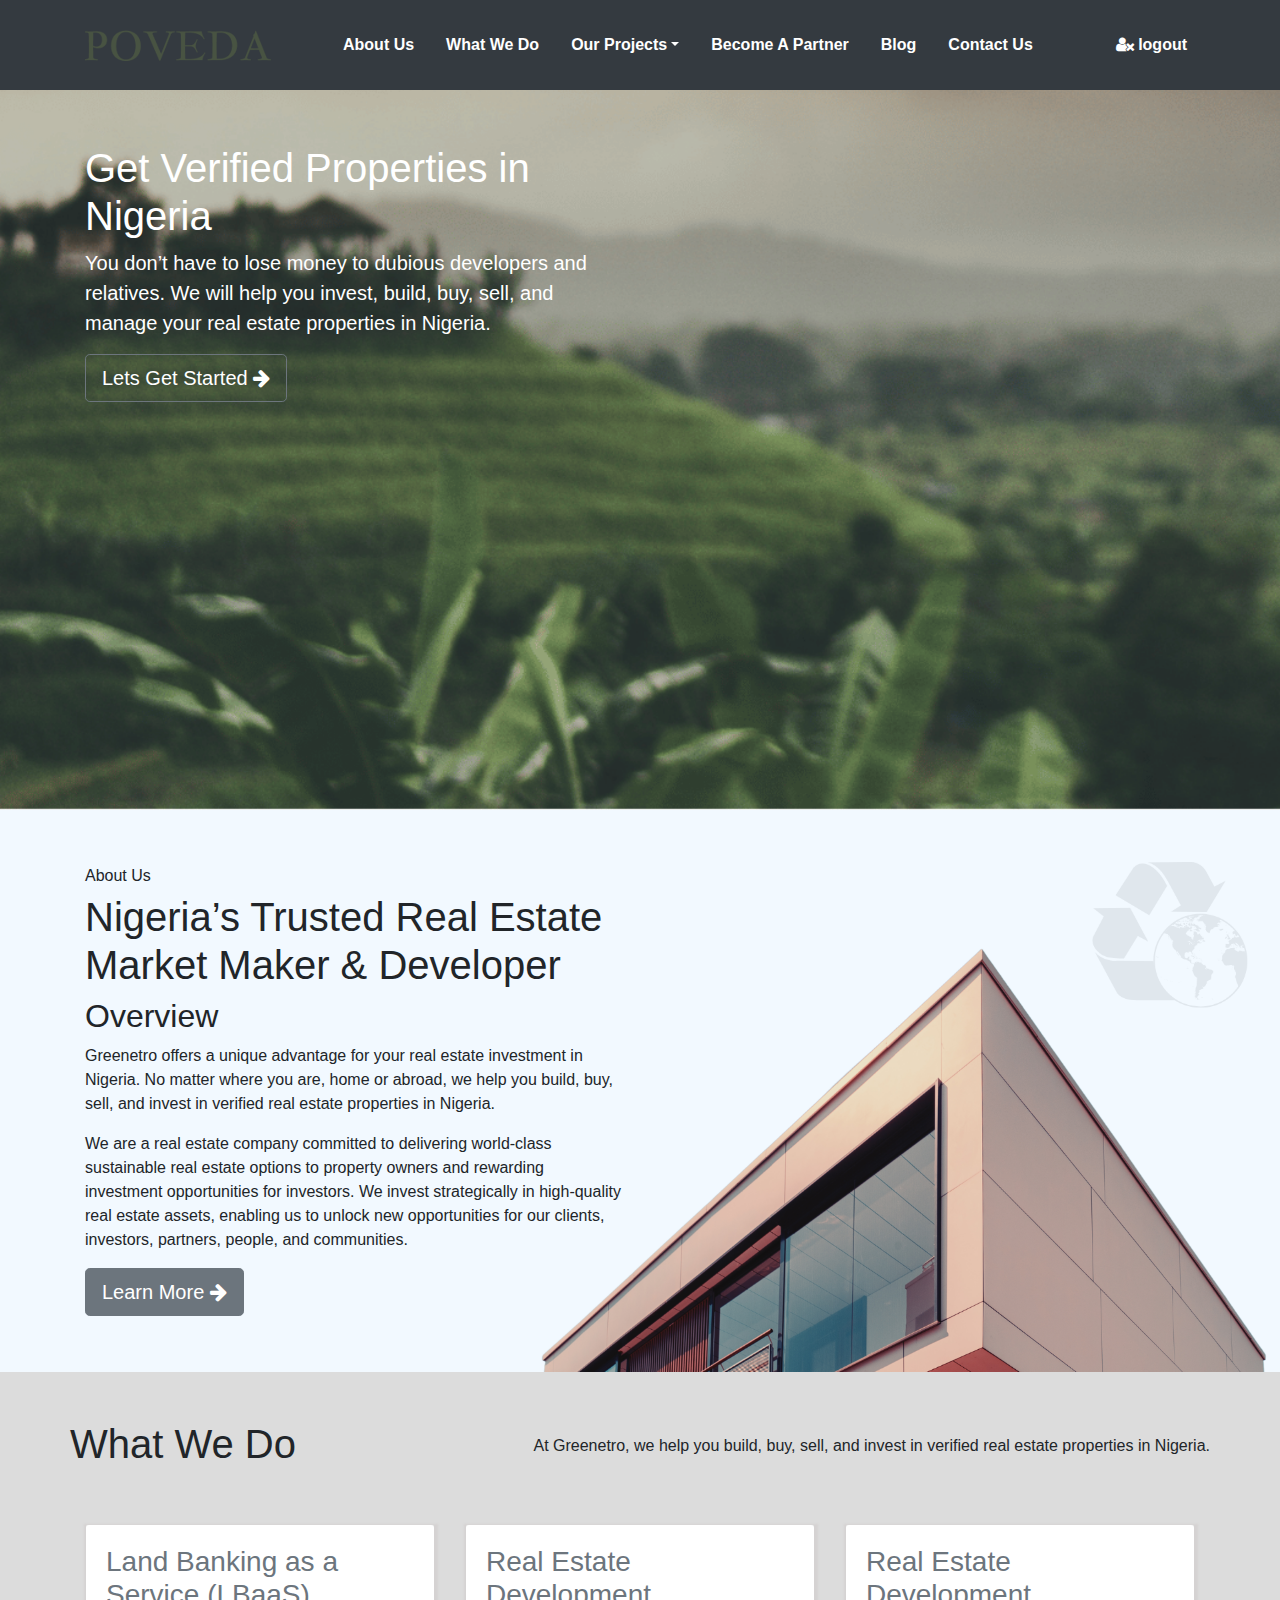
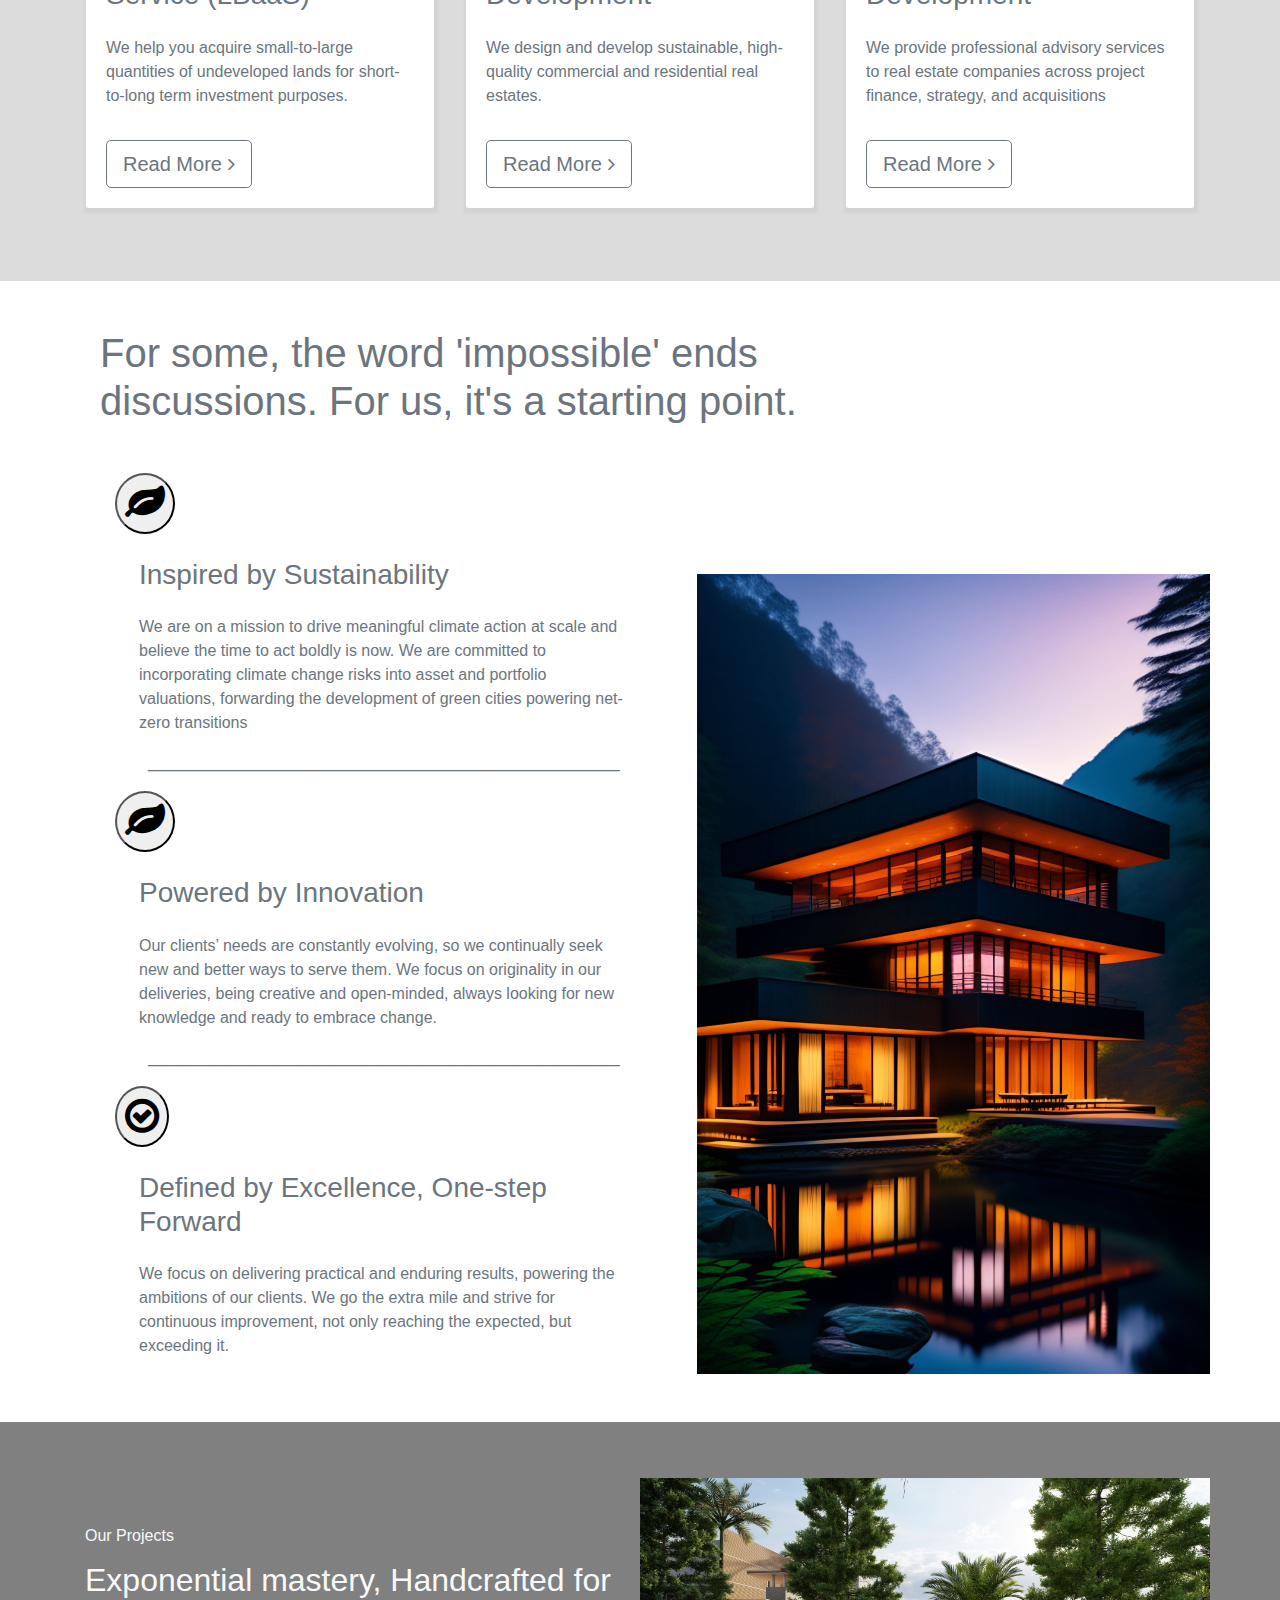
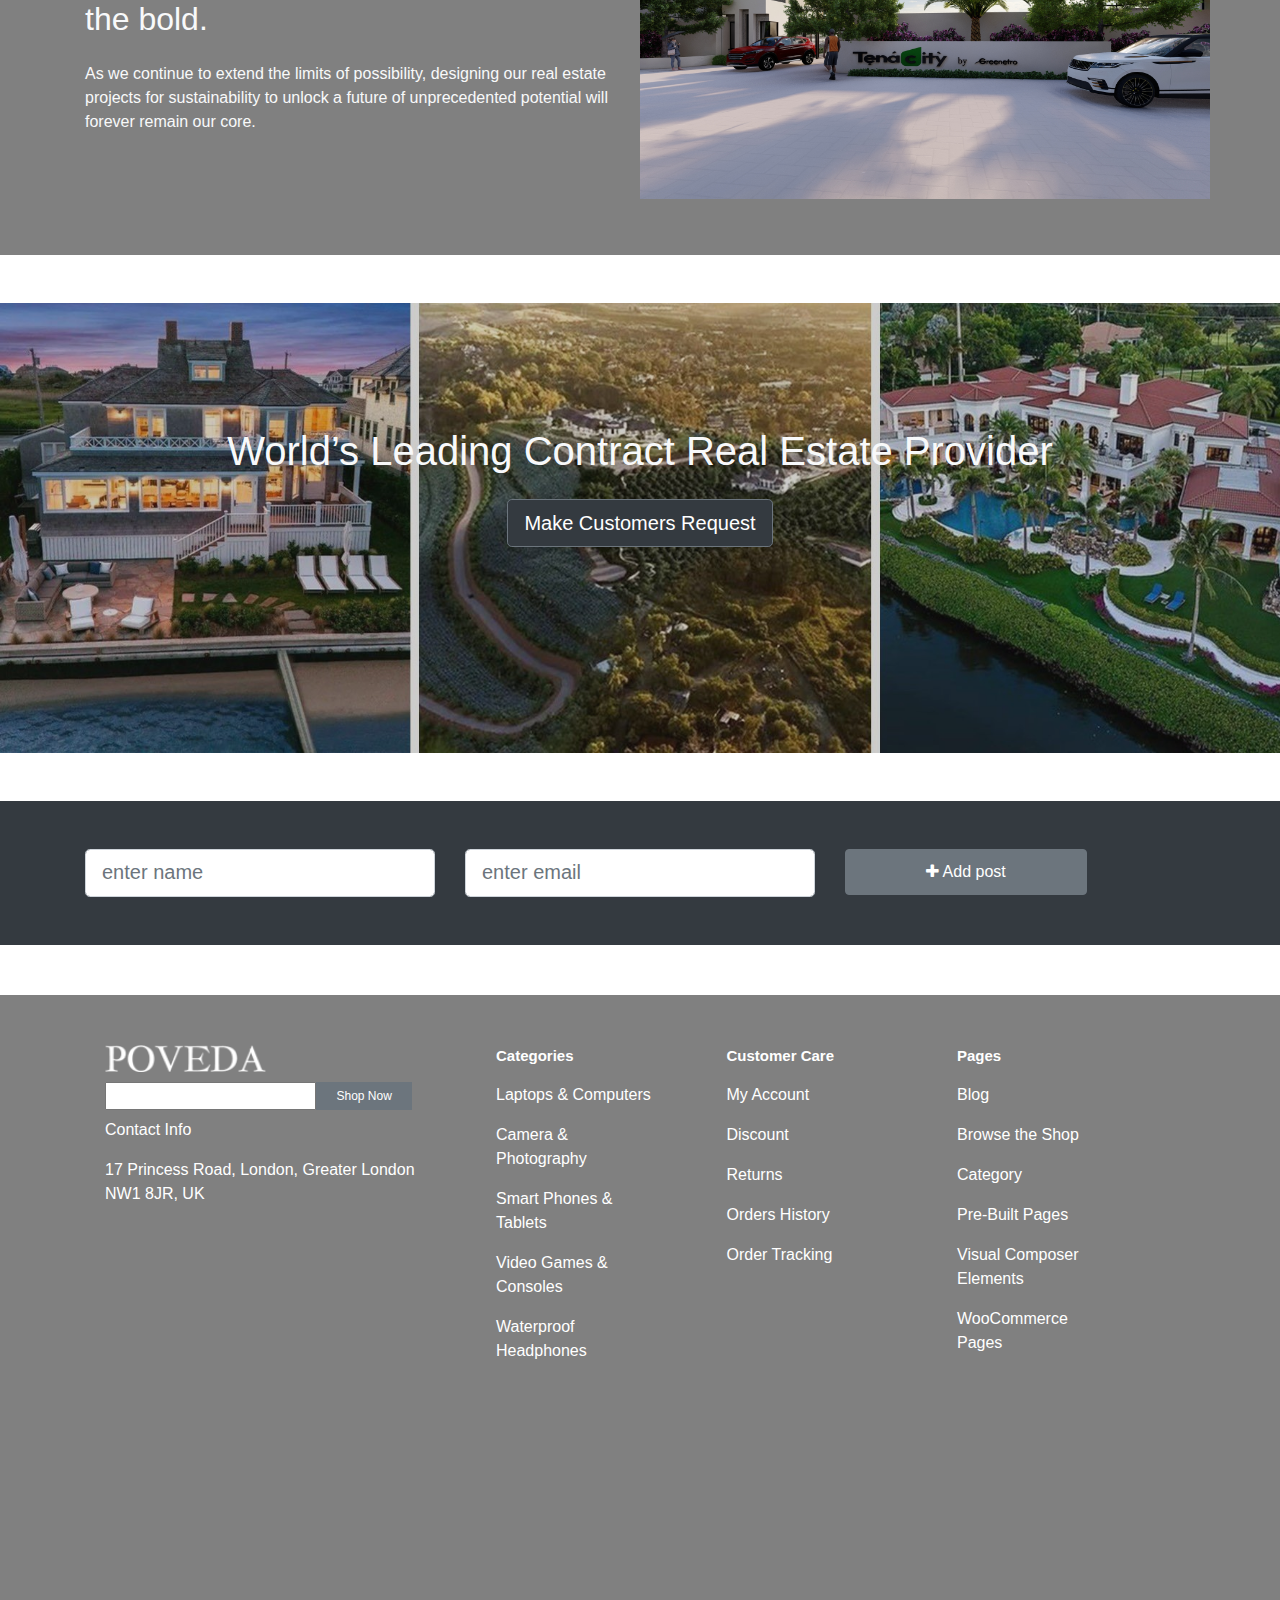
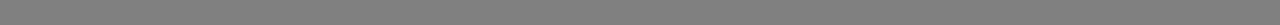
==== index.html @ cc205b82 "Poveda-Rep" ====
<!DOCTYPE html>
<html lang="en">

<head>
    <meta charset="UTF-8">
    <meta name="viewport" content="width=device-width, initial-scale=1.0">
    <link rel="stylesheet" href="./plugins/fontawesome/css/font-awesome.min.css">
    <link rel="stylesheet" href="./plugins/bootstrap/css/bootstrap.css">
    <link rel="stylesheet" href="./style.css">
    <title>#Joint-Project</title>
</head>

<body>
    <section id="home">
        <div class="primary-overlay">
            <nav class="navbar navbar-expand-md navbar-light bg-dark fixed-top  py-4">
                <div class="container">
                    <a href="index.html" class="navbar-brand">
                        <img src="./img/poveda prizing2.png" width="100%" alt="">

                    </a>
                    <button class="navbar-toggler" data-toggle="collapse" data-target="#navbarNav">
                 <span class="navbar-toggler-icon"></span>
                </button>
                    <div class="collapse navbar-collapse text-white" id="navbarNav">
                        <ul class="navbar-nav ml-5">
                            <li class="nav-item mr-3 text-white">
                                <a class="nav-link" href="./realestate/index.html">About Us <span class="sr-only">(current)</span></a>
                            </li>
                            <li class="nav-item mr-3">
                                <a href="#" class="nav-link">What We Do</a>
                            </li>
                            <li class="nav-item mr-3 dropdown">
                                <a class="nav-link dropdown-toggle" href="#" id="dropdownId" data-toggle="dropdown" aria-haspopup="true" aria-expanded="false">Our Projects</a>
                                <div class="dropdown-menu" aria-labelledby="dropdownId">
                                    <a class="dropdown-item bg-secondary" href="./index1.html">Tenacity</a>
                                </div>
                            </li>
                            <li class="nav-item mr-3">
                                <a href="#" class="nav-link">Become A Partner</a>
                            </li>
                            <li class="nav-item mr-3">
                                <a href="./posts.html" class="nav-link">Blog</a>
                            </li>
                            <li class="nav-item mr-3">
                                <a href="#" class="nav-link">Contact Us</a>
                            </li>
                        </ul>
                        <ul class="navbar-nav ml-auto">

                            <li class="nav-item">
                                <a href="login.html" class="nav-link">
                                    <i class="fa fa-user-times"></i> logout</a>
                            </li>
                        </ul>
                    </div>
                </div>
            </nav>
        </div>
        <section id="showcase" class="py-5">
            <div class="primary-overlay text-white">
                <div class="container">
                    <div class="row">
                        <div class="col-lg-6 ">
                            <h1 class="display-5 mt-5 pt-5">
                                Get Verified Properties in Nigeria
                            </h1>
                            <p class="lead">You don’t have to lose money to dubious developers and relatives. We will help you invest, build, buy, sell, and manage your real estate properties in Nigeria.</p>
                            <a href="#" class="btn btn-outline-secondary btn-lg text-white">  Lets Get Started <i class="fa fa-arrow-right"></i></a>
                        </div>
                        <div class="col-lg-6">
                            <img src="./image/book.png" alt="" class="img-fluid d-none d-lg-block">

                        </div>
                    </div>
                </div>
            </div>
        </section>
    </section>

    <header id="main-header" class="py-2">
        <div class="container">
            <div class="row">
                <div class="col-md-6 mt-5">
                    <h6>About Us </h6>
                    <h1>Nigeria’s Trusted Real Estate Market Maker & Developer</h1>
                    <h2>Overview</h2>
                    <div class="text">
                        <p>Greenetro offers a unique advantage for your real estate investment in Nigeria. No matter where you are, home or abroad, we help you build, buy, sell, and invest in verified real estate properties in Nigeria.</p>
                        <p>We are a real estate company committed to delivering world-class sustainable real estate options to property owners and rewarding investment opportunities for investors. We invest strategically in high-quality real estate assets,
                            enabling us to unlock new opportunities for our clients, investors, partners, people, and communities.</p>
                        <a href="#" class="btn btn-outline-secondary btn-lg text-white bg-secondary mb-5">  Learn More <i class="fa fa-arrow-right"></i></a>
                    </div>
                </div>
            </div>
        </div>
    </header>

    <section id="icon-boxes" class="p-5 ">
        <div class="container">
            <div class="row mb-4">
                <h1>What We Do</h1>
                <h6 class="ml-auto mt-3">At Greenetro, we help you build, buy, sell, and invest in verified real estate properties in Nigeria.</h6>
                <div class="col-md-4 mt-5">
                    <div class="card  text-secondary">
                        <div class="card-body">
                            <h3>Land Banking as a Service (LBaaS)</h3>
                            <p class="mt-4">We help you acquire small-to-large quantities of undeveloped lands for short-to-long term investment purposes.</p>
                            <a href="#" class="btn btn-outline-secondary btn-lg text-secondary mt-3">Read More <i class="fa fa-angle-right"></i></a>
                        </div>
                    </div>
                </div>
                <div class="col-md-4 mt-5">
                    <div class="card  text-secondary">
                        <div class="card-body">
                            <h3>Real Estate Development</h3>
                            <p class="mt-4">We design and develop sustainable, high-quality commercial and residential real estates.</p>
                            <a href="#" class="btn btn-outline-secondary btn-lg text-secondary mt-3">Read More <i class="fa fa-angle-right"></i></a>
                        </div>
                    </div>
                </div>
                <div class="col-md-4 mt-5">
                    <div class="card  text-secondary">
                        <div class="card-body">

                            <h3 class="">Real Estate Development</h3>
                            <p class="mt-4">We provide professional advisory services to real estate companies across project finance, strategy, and acquisitions
                            </p>
                            <a href="#" class="btn btn-outline-secondary btn-lg text-secondary mt-3">Read More <i class="fa fa-angle-right"></i></a>
                        </div>
                    </div>
                </div>
            </div>
        </div>
    </section>

    <section id="textmontal-section">
        <div class="container">
            <div class="">
                <div class="col-md-8 mt-5 mb-5">
                    <h1 class="text-secondary">For some, the word 'impossible' ends discussions. For us, it's a starting point.</h1>
                </div>
                <div class="col">
                    <div class="col-md-6 text-secondary">
                        <button class="rounded-circle p-2"><i class="fa fa-leaf"></i></button>
                        <h3 class="mt-4 ml-4">Inspired by Sustainability</h3>
                        <p class="mt-4 ml-4">We are on a mission to drive meaningful climate action at scale and believe the time to act boldly is now. We are committed to incorporating climate change risks into asset and portfolio valuations, forwarding the development of
                            green cities powering net-zero transitions</p>
                    </div>
                    <p class="ml-5 text-secondary">_____________________________________________________</p>
                    <div class="col-md-6 text-secondary">
                        <button class="rounded-circle p-2"><i class="fa fa-leaf"></i></button>
                        <h3 class="mt-4 ml-4">Powered by Innovation</h3>
                        <p class="mt-4 ml-4">Our clients’ needs are constantly evolving, so we continually seek new and better ways to serve them. We focus on originality in our deliveries, being creative and open-minded, always looking for new knowledge and ready to embrace
                            change.
                        </p>
                    </div>
                    <p class="ml-5 text-secondary">_____________________________________________________</p>
                    <div class="col-md-6 text-secondary">
                        <button class="rounded-circle p-2"><i class="fa fa-check-circle-o"></i></button>
                        <h3 class="mt-4 ml-4">Defined by Excellence, One-step Forward</h3>
                        <p class="mt-4 ml-4">We focus on delivering practical and enduring results, powering the ambitions of our clients. We go the extra mile and strive for continuous improvement, not only reaching the expected, but exceeding it.</p>
                    </div>
                </div>
                <div class="row ">
                    <img class="ml-auto img-fluid" src="./img/ver2.jpg" width="45%" alt="">
                </div>
            </div>
        </div>
    </section>


    <header id="main-header1" class="py-2 mt-5">
        <div class="container">
            <div class="row">
                <div class="col-md-6 mt-5 text-light">
                    <h6 class="mt-5">Our Projects</h6>
                    <h2 class="mt-3">Exponential mastery, Handcrafted for the bold.</h2>
                    <div class="text mt-4">
                        <p>As we continue to extend the limits of possibility, designing our real estate projects for sustainability to unlock a future of unprecedented potential will forever remain our core.</p>

                    </div>
                </div>

                <img class=" mt-5 mb-5" src="./img/Gatehouse-4.jpg" width="50%" alt="">

            </div>
        </div>
    </header>



    <section id="" class="logo-text mt-5">
        <div class=" primary-overlay back-bg">
            <div class="container">
                <div class="row">
                    <div class="col-lg-12 text-light text-center logo-intext">
                        <img src="./img/trans37.png" alt="">
                        <h1>World’s Leading Contract Real Estate Provider</h1>
                        <button class="btn btn-outline-secondary btn-lg text-white mt-3 bg-dark">Make Customers Request</button>
                    </div>

                </div>
            </div>
        </div>
    </section>



    <section id="action" class="bg-dark text-white py-5 mt-5">
        <div class="container">
            <div class="row">
                <div class="col-md-4">
                    <input type="text" class="form-control form-control-lg" placeholder="enter name">
                </div>
                <div class="col-md-4">
                    <input type="text" class="form-control form-control-lg" placeholder="enter email">
                </div>
                <div class="col-md-3">
                    <a href="#" class="btn btn-secondary anchor" data-toggle="modal" data-target="#addpostmodal">
                        <i class="fa fa-plus"></i> Add post </a>
                </div>
            </div>
        </div>
    </section>


    <!-- POST -->
    <div class="modal fade" id="addpostmodal">
        <div class="modal-dialog modal-lg ">
            <div class="modal-content">
                <div class="modal-header bg-secondary text-white">
                    <h5 class="modal-title ">Add post</h5>
                    <button class="close" data-dismiss="modal">
                    <span>&times;</span>
                </button>
                </div>
                <div class="modal-body">
                    <form>
                        <div class="form-group">
                            <label for="Title">Title</label>
                            <input type="text" class="form-control">
                        </div>
                        <div class="form-group">
                            <label for="Category">Category</label>
                            <select class="form-control">
                            <option value=" ">Web Development</option>
                            <option value=" ">Tech Gadgets</option>
                            <option value=" ">Business</option>
                            <option value=" ">Health & wellness</option>
                        </select>
                        </div>
                        <div class="form-group">
                            <label for="file">Image Upload</label>
                            <input type="file" class="form-control-file">
                            <small class="form-text text-muted">max size 3mb</small>
                        </div>
                        <div class="form-group">
                            <label for="Body">Body</label>
                            <textarea name="editor1" class="form-control"></textarea>
                        </div>
                    </form>
                </div>
                <div class="modal-footer">
                    <button class="btn btn-secondary" data-dismiss="modal">Close</button>
                    <a href="./posts.html"> <button class="btn btn-secondary" data-dismiss="modal">submit</button></a>
                </div>
            </div>
        </div>
    </div>



    <!-- <section id=" " class="workers ">
        <div class=" primary-overlay ">
            <div class="container ">
                <div class="row ">
                    <div class="col-lg-12 mt-5 ">
                        <h6>________Our Team</h6>
                        <h1>Meet Our<span> Amazing Team</span></h1>
                    </div>

                    <img src="./img/trans18.jpg " width="100% " alt=" ">

                    <img src="./img/trans19.jpg " width="100% " alt=" ">



                    <img src="./img/trans20.jpg " width="100% " alt=" ">



                    <img src="./img/trans21.jpg " width="100% " alt=" ">

                </div>
            </div>
        </div>
    </section> -->

    <footer>
        <div class="container">
            <div class="footer">
                <div class="footer1">
                    <img src="./img/poveda01.png" width="50%" alt="">
                    <div class="search1">
                        <input class="input" type="text" name="" id="">
                        <button type="button" class=" btn1c bg-secondary">Shop Now</button>
                    </div>
                    <p class="bigfoot pt-2">Contact Info</p>
                    <p class="bigfoot">17 Princess Road, London, Greater London NW1 8JR, UK</p>
                </div>
                <div class="footer2">
                    <p class="cat">Categories</p>
                    <p class="bigfoot">Laptops & Computers</p>
                    <p class="bigfoot">Camera & Photography</p>
                    <p class="bigfoot">Smart Phones & Tablets</p>
                    <p class="bigfoot">Video Games & Consoles </p>
                    <p class="bigfoot">Waterproof Headphones</p>
                </div>
                <div class="footer2">
                    <p class="cat">Customer Care</p>
                    <p class="bigfoot">My Account</p>
                    <p class="bigfoot">Discount</p>
                    <p class="bigfoot">Returns</p>
                    <p class="bigfoot">Orders History </p>
                    <p class="bigfoot">Order Tracking</p>
                </div>

                <div class="footer2">
                    <p class="cat">Pages</p>
                    <p class="bigfoot">Blog</p>
                    <p class="bigfoot">Browse the Shop</p>
                    <p class="bigfoot">Category</p>
                    <p class="bigfoot">Pre-Built Pages </p>
                    <p class="bigfoot">Visual Composer Elements</p>
                    <p class="bigfoot">WooCommerce Pages</p>
                </div>
            </div>
        </div>
    </footer>


    <script src="./plugins/bootstrap/js/jquery.min.js "></script>
    <script src="./plugins/bootstrap/js/bootstrap.min.js "></script>
    <script src="js/popper.min.js "></script>
    <script src="./main.js "></script>
    <script src="https://cdn.ckeditor.com/4.7.1/standard/ckeditor.js "></script>
    <script>
        CKEDITOR.replace('editor1')
    </script>
</body>

</html>
---- style.css ----
* {
            margin: 0;
            padding: 0;
            /* box-sizing: border-box;
        font-family: sans-serif; */
        }
        
        #navbarNav ul li a {
            color: white;
        }
        
        #home {
            background-image: url(./img/poveda\ action1\ \(1\).png);
            background-repeat: no-repeat;
            background-size: cover;
            width: 100%;
            height: 90vh;
        }
        
        .nav-item {
            /* font-size: 17px !important; */
            font-weight: 700;
            color: rgb(17, 209, 235);
        }
        
        .nav-link {
            text-decoration: none !important;
        }
        /* .nav-link:hover {
        border-bottom: 4px solid gainsboro;
        color: rgb(17, 209, 235);
    } */
        
        #main-header {
            background-image: url(./img/Untitled-design-2.png);
            background-size: cover;
        }
        
        #icon-boxes {
            background: gainsboro;
        }
        
        .card-body {
            /* background-image: url(./img/1.png); */
            box-shadow: 0.5px 2px 2px 3px rgb(213, 210, 210);
            border: 1px soild #aaa;
        }
        
        .fa-leaf {
            font-size: 40px;
            text-decoration: none;
            border: none;
        }
        
        .fa-check-circle-o {
            font-size: 40px;
        }
        
        .img-fluid {
            margin-top: -800px;
        }
        
        #main-header1 {
            background-color: gray;
        }
        
        .workers img {
            width: 24%;
            margin-left: 10px;
        }
        
        .logo-text {
            background-image: url(./img/6bd1117c0fcf641d60e33e38237544b8w-c3995130791srd_q80.jpg);
            width: 100%;
            height: 50vh;
            background-size: cover;
            background-repeat: no-repeat;
        }
        
        .logo-intext {
            margin-top: 100px;
        }
        
        .back-bg {
            background-color: rgba(44, 38, 38, 0.233);
            height: 50vh;
        }
        
        .anchor {
            padding-left: 80px;
            padding-right: 80px;
            padding-top: 10px;
            padding-bottom: 10px;
        }
        /*  */
        
        .img-cont {
            width: 384px;
            height: 230px;
            background-size: cover;
            background-repeat: no-repeat;
            border-bottom-right-radius: 30px;
            border-top-left-radius: 20px;
            border-top-right-radius: 20px;
        }
        
        .top-backg {
            width: 100%;
            height: 500px;
            background-image: url(images/WhatsApp\ Image\ 2024-07-09\ at\ 1.44.03\ PM.jpeg);
            background-repeat: no-repeat;
            background-size: cover;
        }
        
        #list-back {
            background-color: rgba(93, 136, 93, 0);
        }
        
        #project-text1 {
            padding-top: 100px;
        }
        
        #img1 {
            background-image: url(images/2.jpg);
        }
        
        #img2 {
            background-image: url(images/3.jpg);
        }
        
        #img3 {
            background-image: url(images/4.jpg);
        }
        
        #realtor-button a:hover {
            color: goldenrod;
        }
        
        #container-list {
            border-top-left-radius: 30px;
            border-bottom-right-radius: 20px;
            border-top-right-radius: 25px;
        }
        
        footer {
            background-color: gray;
            height: 70vh;
            margin-top: 50px;
            color: white;
        }
        
        .footer {
            display: flex;
            flex-direction: row;
            flex-wrap: wrap;
            width: 100%;
            padding: 20px;
            padding-top: 50px;
        }
        
        .footer1 {
            display: flex;
            flex-direction: column;
            flex-wrap: wrap;
            width: 30%;
        }
        
        .search1 {
            width: 100%;
            padding-top: 10px;
            display: flex;
            flex-direction: row;
            outline: none;
        }
        
        .search1 .btn1c {
            background-color: #FB2E86;
            color: white;
            width: 30%;
            font-size: 12px;
            border: none;
        }
        
        .footer2 {
            display: flex;
            flex-direction: column;
            flex-wrap: wrap;
            width: 15%;
            margin-left: 70px;
        }
        
        .cat {
            font-size: 15px;
            font-weight: 700;
        }
        
        @media(max-width:576px) {
            * {
                padding: 0;
                margin: 0;
                font-family: sans-serif;
                overflow-x: hidden;
            }
            .img-fluid {
                margin-top: 0px;
                margin-right: auto;
            }
            .footer2 {
                display: flex;
                flex-direction: row;
                flex-wrap: wrap;
                /* width: 15%; */
                margin-left: 25px;
            }
        }
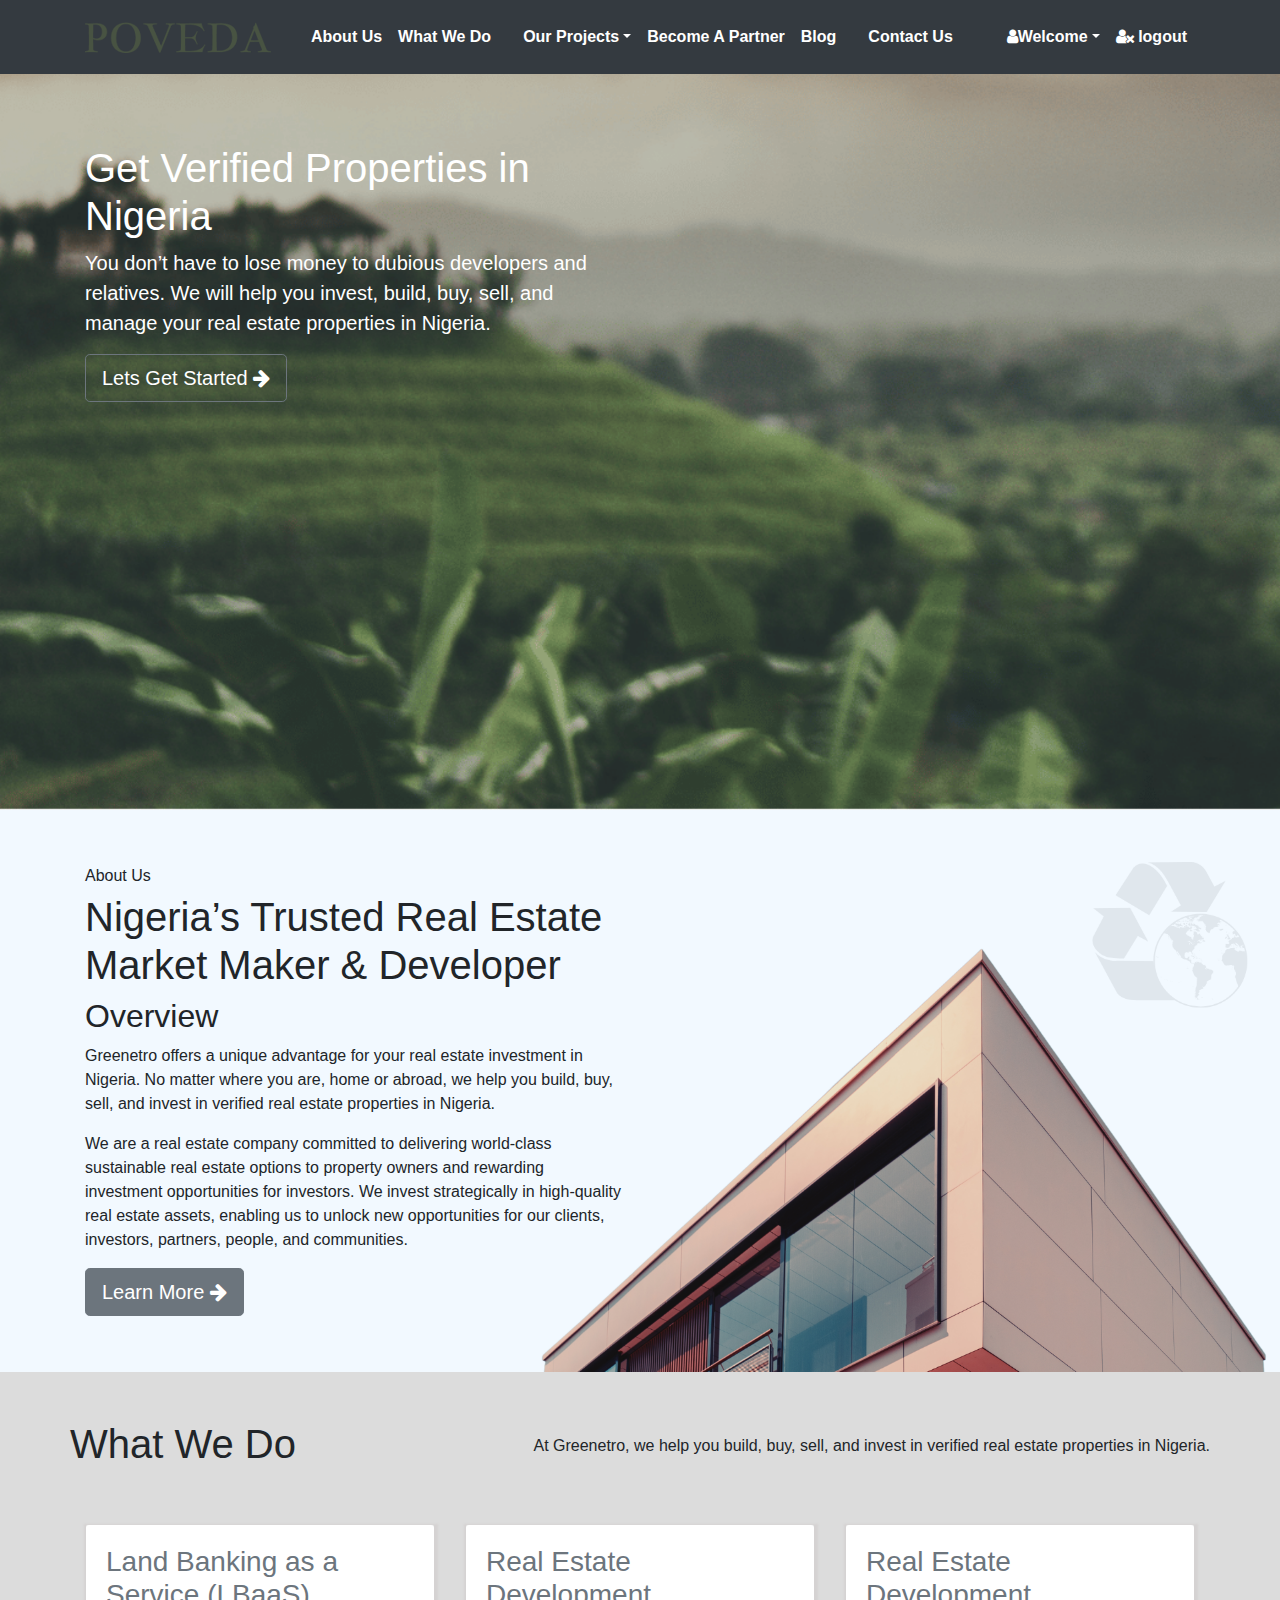
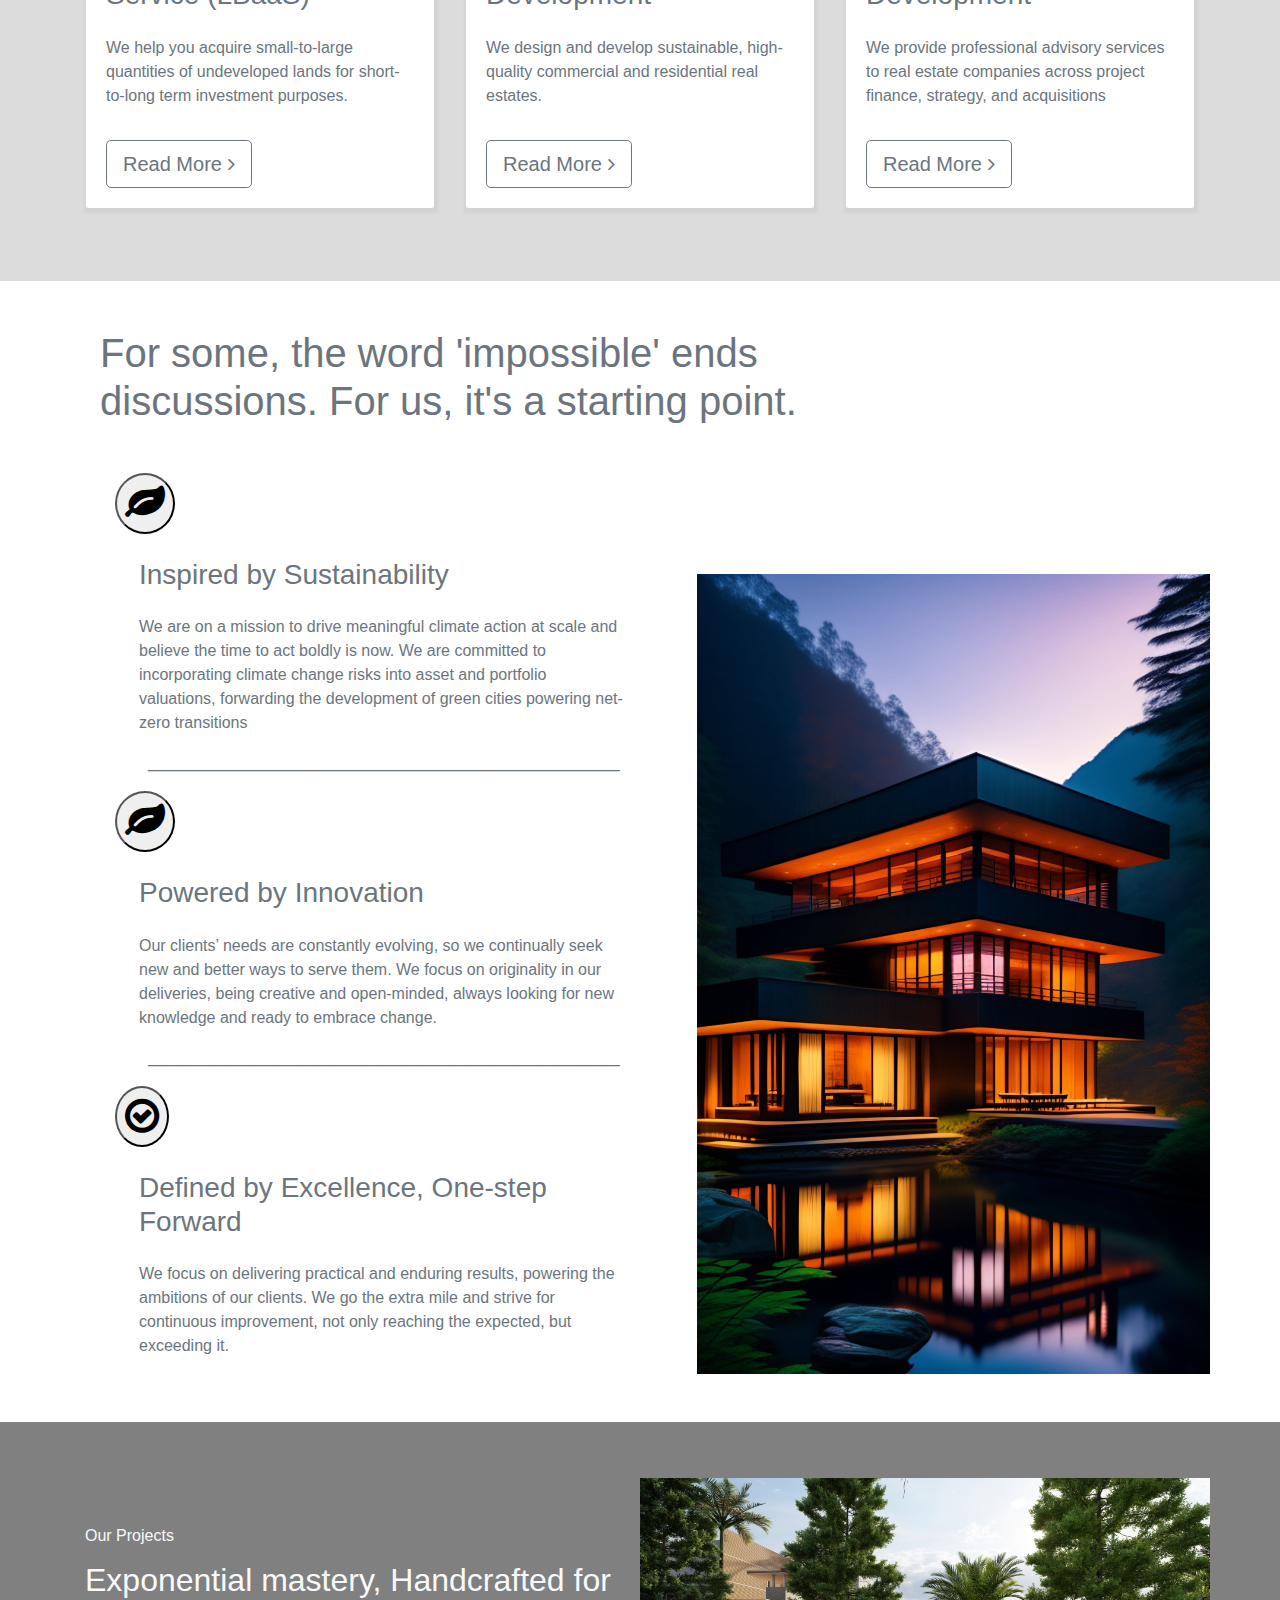
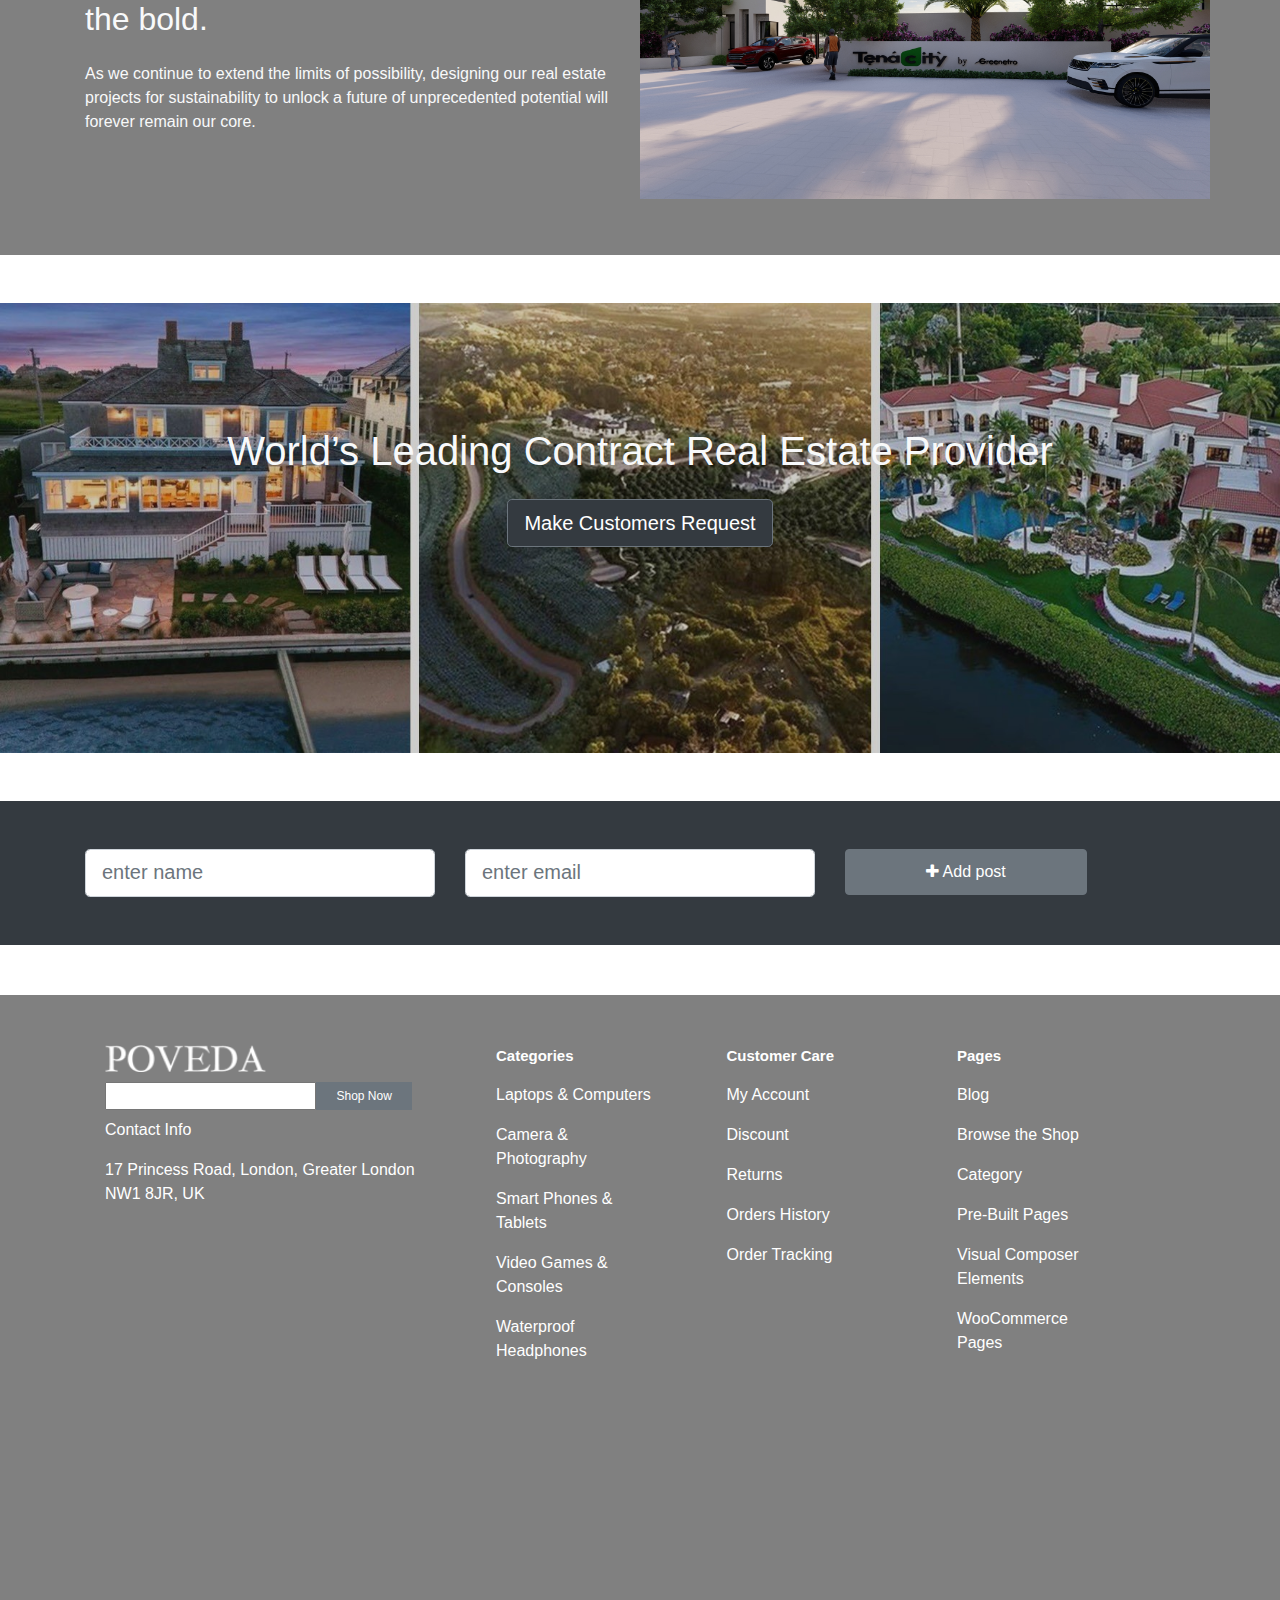
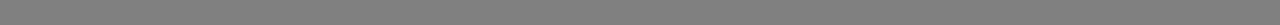
==== commit a6012fce: "settings" ====
--- a/index.html
+++ b/index.html
@@ -13,30 +13,29 @@
 <body>
     <section id="home">
         <div class="primary-overlay">
-            <nav class="navbar navbar-expand-md navbar-light bg-dark fixed-top  py-4">
+            <nav class="navbar navbar-expand-md navbar-light bg-dark fixed-top  py-3">
                 <div class="container">
                     <a href="index.html" class="navbar-brand">
                         <img src="./img/poveda prizing2.png" width="100%" alt="">
-
                     </a>
                     <button class="navbar-toggler" data-toggle="collapse" data-target="#navbarNav">
                  <span class="navbar-toggler-icon"></span>
                 </button>
                     <div class="collapse navbar-collapse text-white" id="navbarNav">
-                        <ul class="navbar-nav ml-5">
-                            <li class="nav-item mr-3 text-white">
+                        <ul class="navbar-nav ml-3">
+                            <li class="nav-item  text-white">
                                 <a class="nav-link" href="./realestate/index.html">About Us <span class="sr-only">(current)</span></a>
                             </li>
                             <li class="nav-item mr-3">
                                 <a href="#" class="nav-link">What We Do</a>
                             </li>
-                            <li class="nav-item mr-3 dropdown">
+                            <li class="nav-item  dropdown">
                                 <a class="nav-link dropdown-toggle" href="#" id="dropdownId" data-toggle="dropdown" aria-haspopup="true" aria-expanded="false">Our Projects</a>
                                 <div class="dropdown-menu" aria-labelledby="dropdownId">
-                                    <a class="dropdown-item bg-secondary" href="./index1.html">Tenacity</a>
+                                    <a class="dropdown-item bg-secondary" href="./Users.html">Tenacity</a>
                                 </div>
                             </li>
-                            <li class="nav-item mr-3">
+                            <li class="nav-item ">
                                 <a href="#" class="nav-link">Become A Partner</a>
                             </li>
                             <li class="nav-item mr-3">
@@ -47,7 +46,15 @@
                             </li>
                         </ul>
                         <ul class="navbar-nav ml-auto">
-
+                            <li class="nav-item dropdown">
+                                <a class="nav-link dropdown-toggle" href="#" id="dropdownId" data-toggle="dropdown" aria-haspopup="true" aria-expanded="false"> <i class="fa fa-user"></i>Welcome</a>
+                                <div class="dropdown-menu" aria-labelledby="dropdownId">
+                                    <a class="dropdown-item text-dark" href="./index1.html">Setting</a>
+                                </div>
+                                <div class="dropdown-menu" aria-labelledby="dropdownId">
+                                    <a class="dropdown-item" href="">Profile</a>
+                                </div>
+                            </li>
                             <li class="nav-item">
                                 <a href="login.html" class="nav-link">
                                     <i class="fa fa-user-times"></i> logout</a>
@@ -344,10 +351,10 @@
     <script src="./plugins/bootstrap/js/bootstrap.min.js "></script>
     <script src="js/popper.min.js "></script>
     <script src="./main.js "></script>
-    <script src="https://cdn.ckeditor.com/4.7.1/standard/ckeditor.js "></script>
+    <!-- <script src="https://cdn.ckeditor.com/4.7.1/standard/ckeditor.js "></script>
     <script>
         CKEDITOR.replace('editor1')
-    </script>
+    </script> -->
 </body>
 
 </html>--- a/style.css
+++ b/style.css
@@ -1,215 +1,291 @@
-        * {
-            margin: 0;
-            padding: 0;
-            /* box-sizing: border-box;
-        font-family: sans-serif; */
-        }
-        
-        #navbarNav ul li a {
-            color: white;
-        }
-        
-        #home {
-            background-image: url(./img/poveda\ action1\ \(1\).png);
-            background-repeat: no-repeat;
-            background-size: cover;
-            width: 100%;
-            height: 90vh;
-        }
-        
-        .nav-item {
-            /* font-size: 17px !important; */
-            font-weight: 700;
-            color: rgb(17, 209, 235);
-        }
-        
-        .nav-link {
-            text-decoration: none !important;
-        }
-        /* .nav-link:hover {
+* {
+  margin: 0;
+  padding: 0;
+  box-sizing: border-box;
+  /* font-family: sans-serif; */
+}
+
+#navbarNav ul li a {
+  color: white;
+}
+
+#home {
+  background-image: url(./img/poveda\ action1.png);
+  background-repeat: no-repeat;
+  background-size: cover;
+  width: 100%;
+  height: 90vh;
+}
+
+.nav-item {
+  /* font-size: 17px !important; */
+  font-weight: 700;
+  color: rgb(17, 209, 235);
+}
+
+.nav-link {
+  text-decoration: none !important;
+}
+/* .nav-link:hover {
         border-bottom: 4px solid gainsboro;
         color: rgb(17, 209, 235);
     } */
-        
-        #main-header {
-            background-image: url(./img/Untitled-design-2.png);
-            background-size: cover;
-        }
-        
-        #icon-boxes {
-            background: gainsboro;
-        }
-        
-        .card-body {
-            /* background-image: url(./img/1.png); */
-            box-shadow: 0.5px 2px 2px 3px rgb(213, 210, 210);
-            border: 1px soild #aaa;
-        }
-        
-        .fa-leaf {
-            font-size: 40px;
-            text-decoration: none;
-            border: none;
-        }
-        
-        .fa-check-circle-o {
-            font-size: 40px;
-        }
-        
-        .img-fluid {
-            margin-top: -800px;
-        }
-        
-        #main-header1 {
-            background-color: gray;
-        }
-        
-        .workers img {
-            width: 24%;
-            margin-left: 10px;
-        }
-        
-        .logo-text {
-            background-image: url(./img/6bd1117c0fcf641d60e33e38237544b8w-c3995130791srd_q80.jpg);
-            width: 100%;
-            height: 50vh;
-            background-size: cover;
-            background-repeat: no-repeat;
-        }
-        
-        .logo-intext {
-            margin-top: 100px;
-        }
-        
-        .back-bg {
-            background-color: rgba(44, 38, 38, 0.233);
-            height: 50vh;
-        }
-        
-        .anchor {
-            padding-left: 80px;
-            padding-right: 80px;
-            padding-top: 10px;
-            padding-bottom: 10px;
-        }
-        /*  */
-        
-        .img-cont {
-            width: 384px;
-            height: 230px;
-            background-size: cover;
-            background-repeat: no-repeat;
-            border-bottom-right-radius: 30px;
-            border-top-left-radius: 20px;
-            border-top-right-radius: 20px;
-        }
-        
-        .top-backg {
-            width: 100%;
-            height: 500px;
-            background-image: url(images/WhatsApp\ Image\ 2024-07-09\ at\ 1.44.03\ PM.jpeg);
-            background-repeat: no-repeat;
-            background-size: cover;
-        }
-        
-        #list-back {
-            background-color: rgba(93, 136, 93, 0);
-        }
-        
-        #project-text1 {
-            padding-top: 100px;
-        }
-        
-        #img1 {
-            background-image: url(images/2.jpg);
-        }
-        
-        #img2 {
-            background-image: url(images/3.jpg);
-        }
-        
-        #img3 {
-            background-image: url(images/4.jpg);
-        }
-        
-        #realtor-button a:hover {
-            color: goldenrod;
-        }
-        
-        #container-list {
-            border-top-left-radius: 30px;
-            border-bottom-right-radius: 20px;
-            border-top-right-radius: 25px;
-        }
-        
-        footer {
-            background-color: gray;
-            height: 70vh;
-            margin-top: 50px;
-            color: white;
-        }
-        
-        .footer {
-            display: flex;
-            flex-direction: row;
-            flex-wrap: wrap;
-            width: 100%;
-            padding: 20px;
-            padding-top: 50px;
-        }
-        
-        .footer1 {
-            display: flex;
-            flex-direction: column;
-            flex-wrap: wrap;
-            width: 30%;
-        }
-        
-        .search1 {
-            width: 100%;
-            padding-top: 10px;
-            display: flex;
-            flex-direction: row;
-            outline: none;
-        }
-        
-        .search1 .btn1c {
-            background-color: #FB2E86;
-            color: white;
-            width: 30%;
-            font-size: 12px;
-            border: none;
-        }
-        
-        .footer2 {
-            display: flex;
-            flex-direction: column;
-            flex-wrap: wrap;
-            width: 15%;
-            margin-left: 70px;
-        }
-        
-        .cat {
-            font-size: 15px;
-            font-weight: 700;
-        }
-        
-        @media(max-width:576px) {
-            * {
-                padding: 0;
-                margin: 0;
-                font-family: sans-serif;
-                overflow-x: hidden;
-            }
-            .img-fluid {
-                margin-top: 0px;
-                margin-right: auto;
-            }
-            .footer2 {
-                display: flex;
-                flex-direction: row;
-                flex-wrap: wrap;
-                /* width: 15%; */
-                margin-left: 25px;
-            }
-        }+
+#main-header {
+  background-image: url(./img/Untitled-design-2.png);
+  background-size: cover;
+}
+
+#icon-boxes {
+  background: gainsboro;
+}
+
+.card-body {
+  /* background-image: url(./img/1.png); */
+  box-shadow: 0.5px 2px 2px 3px rgb(213, 210, 210);
+  border: 1px soild #aaa;
+}
+
+.fa-leaf {
+  font-size: 40px;
+  text-decoration: none;
+  border: none;
+}
+
+.fa-check-circle-o {
+  font-size: 40px;
+}
+
+.img-fluid {
+  margin-top: -800px;
+}
+
+#main-header1 {
+  background-color: gray;
+}
+
+.workers img {
+  width: 24%;
+  margin-left: 10px;
+}
+
+.logo-text {
+  background-image: url(./img/6bd1117c0fcf641d60e33e38237544b8w-c3995130791srd_q80.jpg);
+  width: 100%;
+  height: 50vh;
+  background-size: cover;
+  background-repeat: no-repeat;
+}
+
+.logo-intext {
+  margin-top: 100px;
+}
+
+.back-bg {
+  background-color: rgba(44, 38, 38, 0.233);
+  height: 50vh;
+}
+
+.anchor {
+  padding-left: 80px;
+  padding-right: 80px;
+  padding-top: 10px;
+  padding-bottom: 10px;
+}
+/*  */
+
+.img-cont {
+  width: 384px;
+  height: 230px;
+  background-size: cover;
+  background-repeat: no-repeat;
+  border-bottom-right-radius: 30px;
+  border-top-left-radius: 20px;
+  border-top-right-radius: 20px;
+}
+
+.top-backg {
+  width: 100%;
+  height: 500px;
+  background-image: url(images/WhatsApp\ Image\ 2024-07-09\ at\ 1.44.03\ PM.jpeg);
+  background-repeat: no-repeat;
+  background-size: cover;
+}
+
+#list-back {
+  background-color: rgba(93, 136, 93, 0);
+}
+
+#project-text1 {
+  padding-top: 100px;
+}
+
+#img1 {
+  background-image: url(images/2.jpg);
+}
+
+#img2 {
+  background-image: url(images/3.jpg);
+}
+
+#img3 {
+  background-image: url(images/4.jpg);
+}
+
+#realtor-button a:hover {
+  color: goldenrod;
+}
+
+#container-list {
+  border-top-left-radius: 30px;
+  border-bottom-right-radius: 20px;
+  border-top-right-radius: 25px;
+}
+
+footer {
+  background-color: gray;
+  height: 70vh;
+  margin-top: 50px;
+  color: white;
+}
+
+.footer {
+  display: flex;
+  flex-direction: row;
+  flex-wrap: wrap;
+  width: 100%;
+  padding: 20px;
+  padding-top: 50px;
+}
+
+.footer1 {
+  display: flex;
+  flex-direction: column;
+  flex-wrap: wrap;
+  width: 30%;
+}
+
+.search1 {
+  width: 100%;
+  padding-top: 10px;
+  display: flex;
+  flex-direction: row;
+  outline: none;
+}
+
+.search1 .btn1c {
+  background-color: #fb2e86;
+  color: white;
+  width: 30%;
+  font-size: 12px;
+  border: none;
+}
+
+.footer2 {
+  display: flex;
+  flex-direction: column;
+  flex-wrap: wrap;
+  width: 15%;
+  margin-left: 70px;
+}
+
+.cat {
+  font-size: 15px;
+  font-weight: 700;
+}
+
+.blogs {
+  width: 90%;
+  margin-inline: auto;
+  display: grid;
+  grid-template-columns: repeat(3, 1fr);
+  gap: 1.5rem;
+  /* padding: 10px; */
+  margin-top: 30px;
+}
+.blog {
+  display: flex;
+  flex-direction: column;
+  gap: 8px;
+  background: white;
+  border-radius: 0.5rem;
+  box-shadow: 0px 0px 5px 2px rgba(0, 0, 0, 0.137);
+  overflow-x: hidden;
+}
+.img {
+  /* background-image: url(./img/image1.jpg);
+  background-position: cover;
+  background-size: cover;
+  width: 100%; */
+  height: 230px;
+}
+.content {
+  padding: 20px;
+  display: flex;
+  flex-direction: column;
+}
+.content a {
+  margin-bottom: 1rem;
+}
+.blog a {
+  color: rgb(160, 155, 155);
+  text-decoration: none;
+}
+
+.contact {
+  display: flex;
+  width: 90%;
+  margin-inline: auto;
+  border-radius: 0.5rem;
+  overflow-x: hidden;
+  box-shadow: 0 0 5px 5px rgba(0, 0, 0, 0.137);
+  position: relative;
+}
+.form {
+  flex: 1;
+}
+.socials {
+  width: 350px;
+  background-color: rgb(7, 62, 60);
+  padding: 10px 20px;
+  color: white;
+  display: flex;
+  flex-direction: column;
+  justify-content: space-between;
+
+  /* flex: 1; */
+}
+/* .socials h3 {
+  margin-top: 10px;
+} */
+.socials h3,
+.info,
+.logo {
+  width: 85%;
+  margin-inline: auto;
+}
+.loc {
+  display: flex;
+  align-content: center;
+  gap: 5px;
+  /* justify-content: center; */
+}
+@media (max-width: 576px) {
+  * {
+    padding: 0;
+    margin: 0;
+    font-family: sans-serif;
+    overflow-x: hidden;
+  }
+  .img-fluid {
+    margin-top: 0px;
+    margin-right: auto;
+  }
+  .footer2 {
+    display: flex;
+    flex-direction: row;
+    flex-wrap: wrap;
+    /* width: 15%; */
+    margin-left: 25px;
+  }
+}
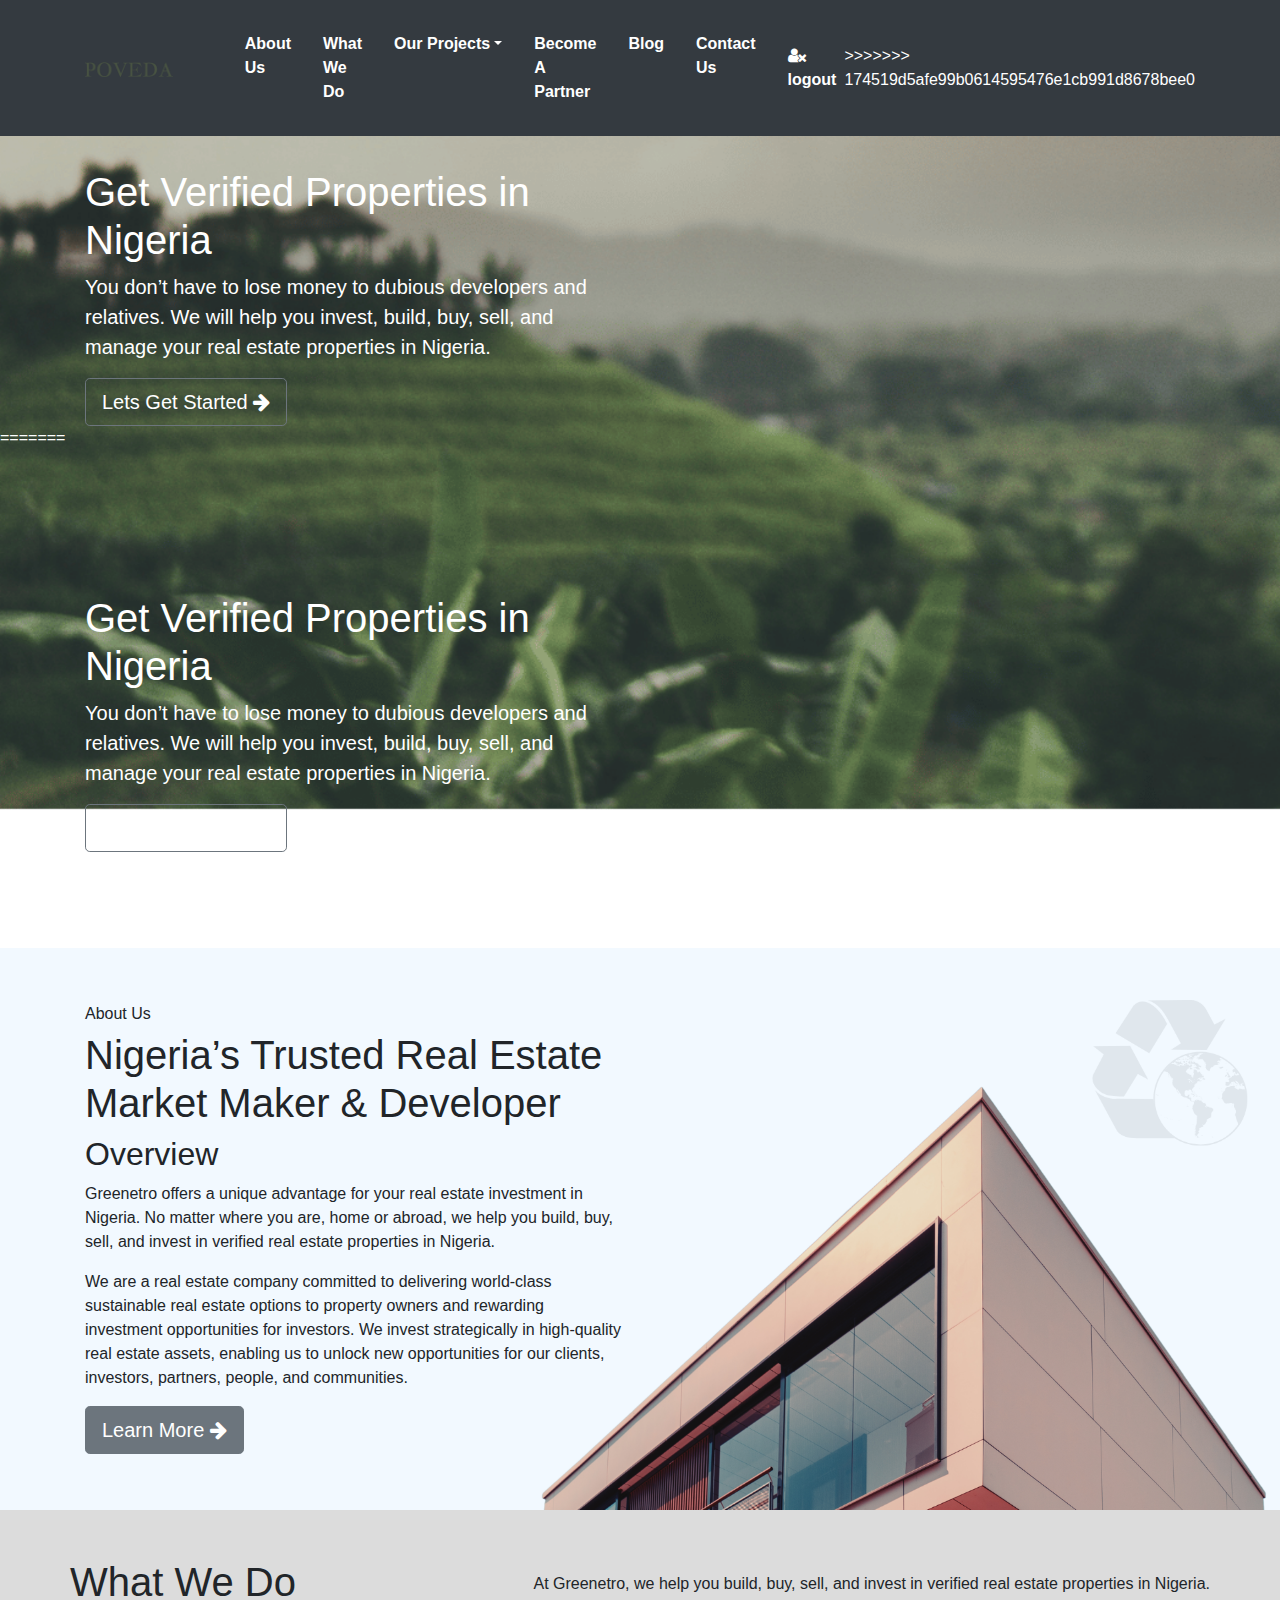
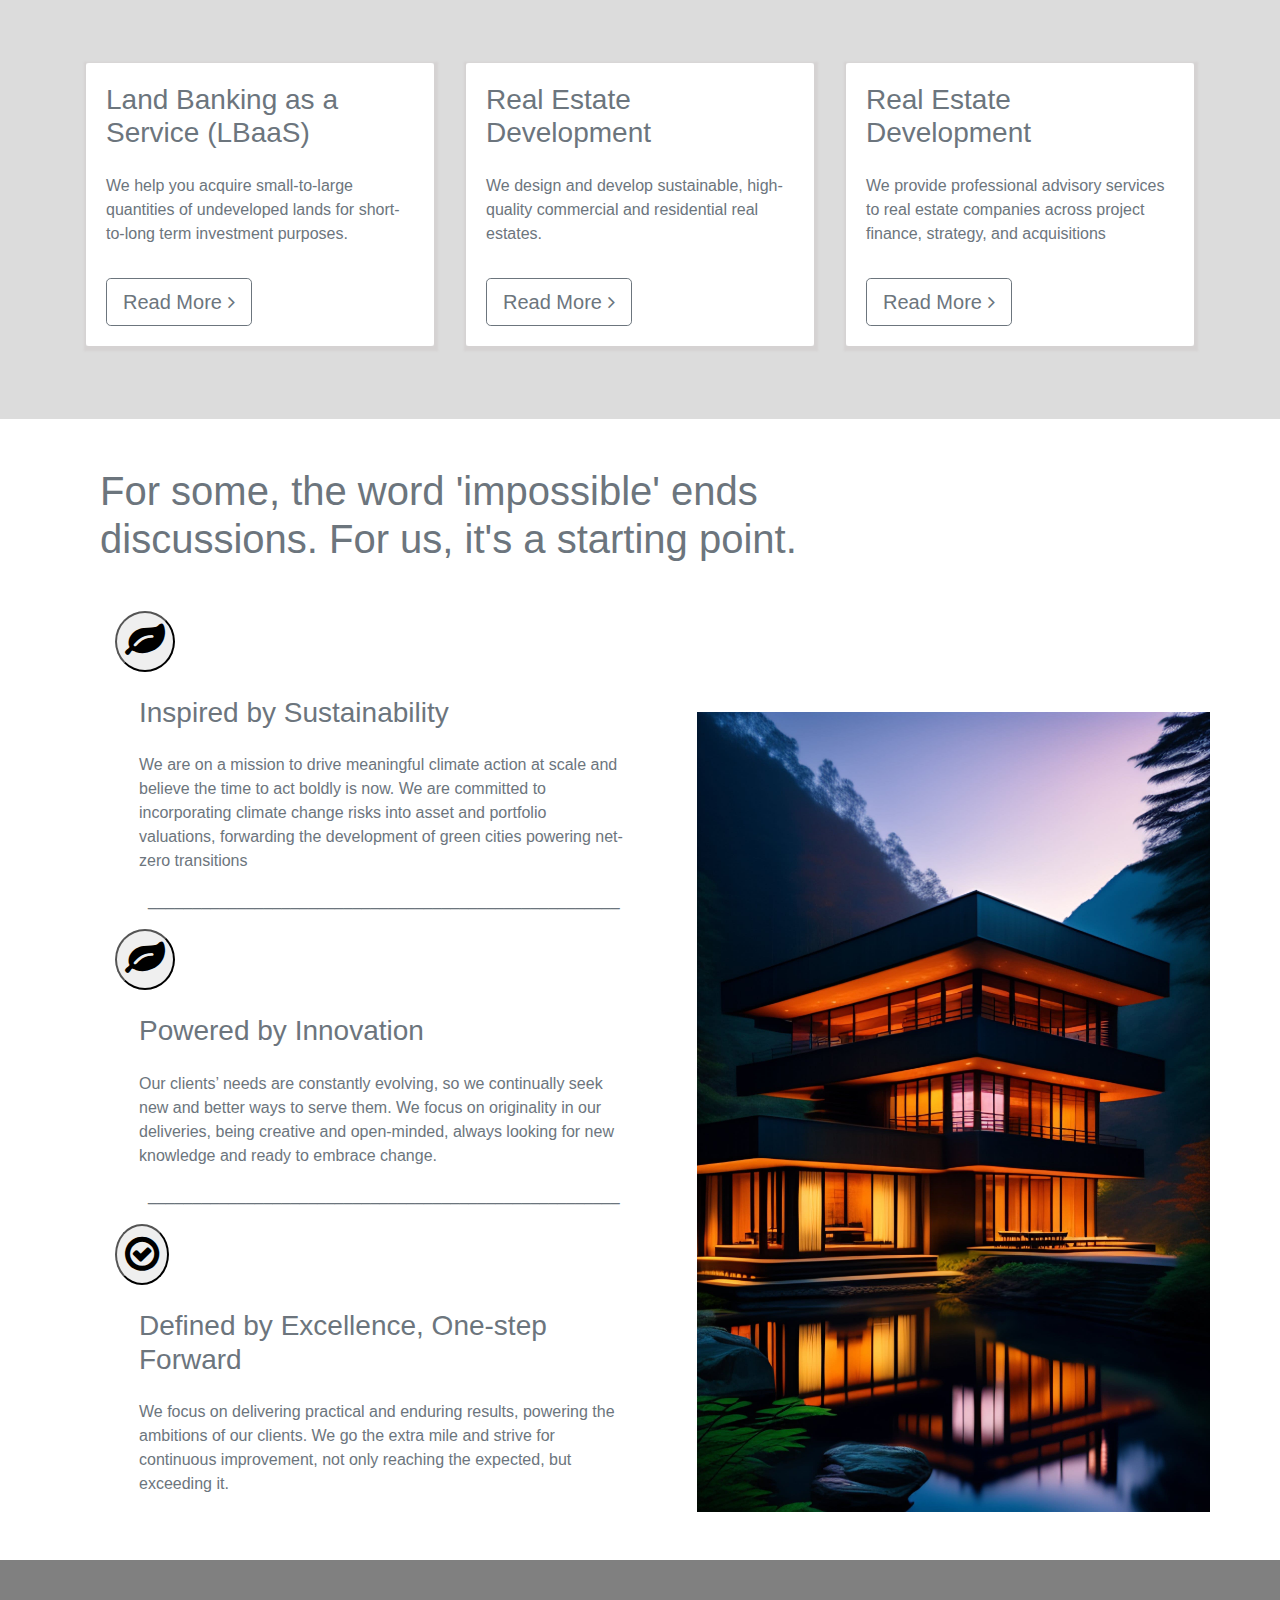
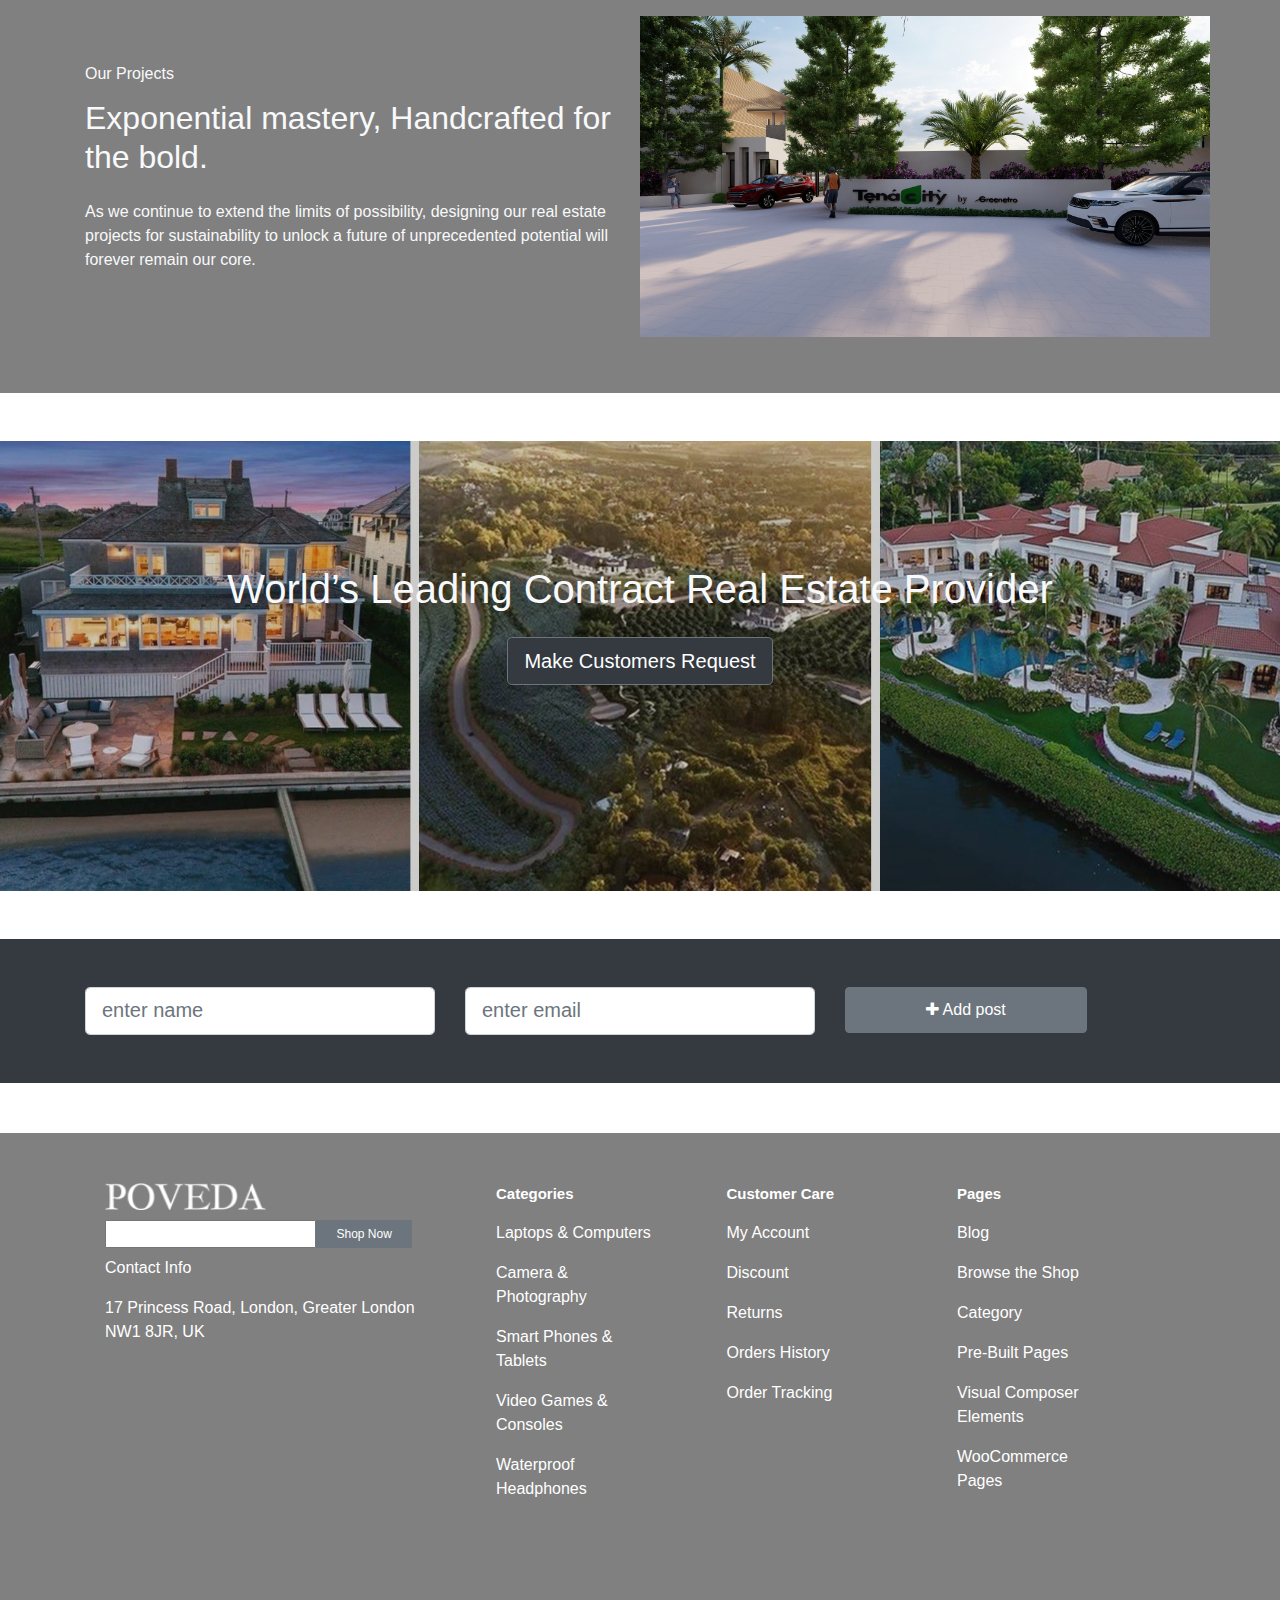
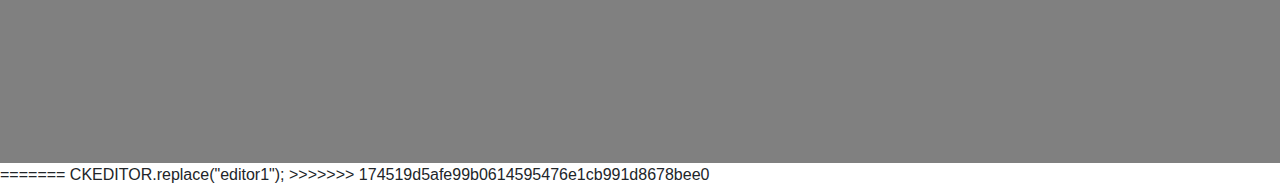
==== commit 71b714d4: "settings" ====
--- a/index.html
+++ b/index.html
@@ -1,17 +1,20 @@
 <!DOCTYPE html>
 <html lang="en">
-
-<head>
-    <meta charset="UTF-8">
-    <meta name="viewport" content="width=device-width, initial-scale=1.0">
-    <link rel="stylesheet" href="./plugins/fontawesome/css/font-awesome.min.css">
-    <link rel="stylesheet" href="./plugins/bootstrap/css/bootstrap.css">
-    <link rel="stylesheet" href="./style.css">
+  <head>
+    <meta charset="UTF-8" />
+    <meta name="viewport" content="width=device-width, initial-scale=1.0" />
+    <link
+      rel="stylesheet"
+      href="./plugins/fontawesome/css/font-awesome.min.css"
+    />
+    <link rel="stylesheet" href="./plugins/bootstrap/css/bootstrap.css" />
+    <link rel="stylesheet" href="./style.css" />
     <title>#Joint-Project</title>
-</head>
-
-<body>
+  </head>
+
+  <body>
     <section id="home">
+<<<<<<< HEAD
         <div class="primary-overlay">
             <nav class="navbar navbar-expand-md navbar-light bg-dark fixed-top  py-3">
                 <div class="container">
@@ -81,202 +84,383 @@
                         </div>
                     </div>
                 </div>
-            </div>
-        </section>
+=======
+      <div class="primary-overlay">
+        <nav
+          class="navbar navbar-expand-md navbar-light bg-dark fixed-top py-4"
+        >
+          <div class="container">
+            <a href="index.html" class="navbar-brand">
+              <img src="./img/poveda prizing2.png" width="100%" alt="" />
+            </a>
+            <button
+              class="navbar-toggler"
+              data-toggle="collapse"
+              data-target="#navbarNav"
+            >
+              <span class="navbar-toggler-icon"></span>
+            </button>
+            <div class="collapse navbar-collapse text-white" id="navbarNav">
+              <ul class="navbar-nav ml-5">
+                <li class="nav-item mr-3 text-white">
+                  <a class="nav-link" href="./index.html"
+                    >About Us <span class="sr-only">(current)</span></a
+                  >
+                </li>
+                <li class="nav-item mr-3">
+                  <a href="./index.html" class="nav-link">What We Do</a>
+                </li>
+                <li class="nav-item mr-3 dropdown">
+                  <a
+                    class="nav-link dropdown-toggle"
+                    href="./index.html"
+                    id="dropdownId"
+                    data-toggle="dropdown"
+                    aria-haspopup="true"
+                    aria-expanded="false"
+                    >Our Projects</a
+                  >
+                  <div class="dropdown-menu" aria-labelledby="dropdownId">
+                    <a class="dropdown-item bg-secondary" href="./index.html"
+                      >Tenacity</a
+                    >
+                  </div>
+                </li>
+                <li class="nav-item mr-3">
+                  <a href="./index.html" class="nav-link">Become A Partner</a>
+                </li>
+                <li class="nav-item mr-3">
+                  <a href="./blogs.html" class="nav-link">Blog</a>
+                </li>
+                <li class="nav-item mr-3">
+                  <a href="./contact.html" class="nav-link">Contact Us</a>
+                </li>
+              </ul>
+              <ul class="navbar-nav ml-auto">
+                <li class="nav-item">
+                  <a href="login.html" class="nav-link">
+                    <i class="fa fa-user-times"></i> logout</a
+                  >
+                </li>
+              </ul>
+>>>>>>> 174519d5afe99b0614595476e1cb991d8678bee0
+            </div>
+          </div>
+        </nav>
+      </div>
+      <section id="showcase" class="py-5">
+        <div class="primary-overlay text-white">
+          <div class="container">
+            <div class="row">
+              <div class="col-lg-6">
+                <h1 class="display-5 mt-5 pt-5">
+                  Get Verified Properties in Nigeria
+                </h1>
+                <p class="lead">
+                  You don’t have to lose money to dubious developers and
+                  relatives. We will help you invest, build, buy, sell, and
+                  manage your real estate properties in Nigeria.
+                </p>
+                <a href="#" class="btn btn-outline-secondary btn-lg text-white">
+                  Lets Get Started <i class="fa fa-arrow-right"></i
+                ></a>
+              </div>
+              <div class="col-lg-6">
+                <img
+                  src="./image/book.png"
+                  alt=""
+                  class="img-fluid d-none d-lg-block"
+                />
+              </div>
+            </div>
+          </div>
+        </div>
+      </section>
     </section>
 
     <header id="main-header" class="py-2">
+      <div class="container">
+        <div class="row">
+          <div class="col-md-6 mt-5">
+            <h6>About Us</h6>
+            <h1>Nigeria’s Trusted Real Estate Market Maker & Developer</h1>
+            <h2>Overview</h2>
+            <div class="text">
+              <p>
+                Greenetro offers a unique advantage for your real estate
+                investment in Nigeria. No matter where you are, home or abroad,
+                we help you build, buy, sell, and invest in verified real estate
+                properties in Nigeria.
+              </p>
+              <p>
+                We are a real estate company committed to delivering world-class
+                sustainable real estate options to property owners and rewarding
+                investment opportunities for investors. We invest strategically
+                in high-quality real estate assets, enabling us to unlock new
+                opportunities for our clients, investors, partners, people, and
+                communities.
+              </p>
+              <a
+                href="#"
+                class="btn btn-outline-secondary btn-lg text-white bg-secondary mb-5"
+              >
+                Learn More <i class="fa fa-arrow-right"></i
+              ></a>
+            </div>
+          </div>
+        </div>
+      </div>
+    </header>
+
+    <section id="icon-boxes" class="p-5">
+      <div class="container">
+        <div class="row mb-4">
+          <h1>What We Do</h1>
+          <h6 class="ml-auto mt-3">
+            At Greenetro, we help you build, buy, sell, and invest in verified
+            real estate properties in Nigeria.
+          </h6>
+          <div class="col-md-4 mt-5">
+            <div class="card text-secondary">
+              <div class="card-body">
+                <h3>Land Banking as a Service (LBaaS)</h3>
+                <p class="mt-4">
+                  We help you acquire small-to-large quantities of undeveloped
+                  lands for short-to-long term investment purposes.
+                </p>
+                <a
+                  href="#"
+                  class="btn btn-outline-secondary btn-lg text-secondary mt-3"
+                  >Read More <i class="fa fa-angle-right"></i
+                ></a>
+              </div>
+            </div>
+          </div>
+          <div class="col-md-4 mt-5">
+            <div class="card text-secondary">
+              <div class="card-body">
+                <h3>Real Estate Development</h3>
+                <p class="mt-4">
+                  We design and develop sustainable, high-quality commercial and
+                  residential real estates.
+                </p>
+                <a
+                  href="#"
+                  class="btn btn-outline-secondary btn-lg text-secondary mt-3"
+                  >Read More <i class="fa fa-angle-right"></i
+                ></a>
+              </div>
+            </div>
+          </div>
+          <div class="col-md-4 mt-5">
+            <div class="card text-secondary">
+              <div class="card-body">
+                <h3 class="">Real Estate Development</h3>
+                <p class="mt-4">
+                  We provide professional advisory services to real estate
+                  companies across project finance, strategy, and acquisitions
+                </p>
+                <a
+                  href="#"
+                  class="btn btn-outline-secondary btn-lg text-secondary mt-3"
+                  >Read More <i class="fa fa-angle-right"></i
+                ></a>
+              </div>
+            </div>
+          </div>
+        </div>
+      </div>
+    </section>
+
+    <section id="textmontal-section">
+      <div class="container">
+        <div class="">
+          <div class="col-md-8 mt-5 mb-5">
+            <h1 class="text-secondary">
+              For some, the word 'impossible' ends discussions. For us, it's a
+              starting point.
+            </h1>
+          </div>
+          <div class="col">
+            <div class="col-md-6 text-secondary">
+              <button class="rounded-circle p-2">
+                <i class="fa fa-leaf"></i>
+              </button>
+              <h3 class="mt-4 ml-4">Inspired by Sustainability</h3>
+              <p class="mt-4 ml-4">
+                We are on a mission to drive meaningful climate action at scale
+                and believe the time to act boldly is now. We are committed to
+                incorporating climate change risks into asset and portfolio
+                valuations, forwarding the development of green cities powering
+                net-zero transitions
+              </p>
+            </div>
+            <p class="ml-5 text-secondary">
+              _____________________________________________________
+            </p>
+            <div class="col-md-6 text-secondary">
+              <button class="rounded-circle p-2">
+                <i class="fa fa-leaf"></i>
+              </button>
+              <h3 class="mt-4 ml-4">Powered by Innovation</h3>
+              <p class="mt-4 ml-4">
+                Our clients’ needs are constantly evolving, so we continually
+                seek new and better ways to serve them. We focus on originality
+                in our deliveries, being creative and open-minded, always
+                looking for new knowledge and ready to embrace change.
+              </p>
+            </div>
+            <p class="ml-5 text-secondary">
+              _____________________________________________________
+            </p>
+            <div class="col-md-6 text-secondary">
+              <button class="rounded-circle p-2">
+                <i class="fa fa-check-circle-o"></i>
+              </button>
+              <h3 class="mt-4 ml-4">Defined by Excellence, One-step Forward</h3>
+              <p class="mt-4 ml-4">
+                We focus on delivering practical and enduring results, powering
+                the ambitions of our clients. We go the extra mile and strive
+                for continuous improvement, not only reaching the expected, but
+                exceeding it.
+              </p>
+            </div>
+          </div>
+          <div class="row">
+            <img
+              class="ml-auto img-fluid"
+              src="./img/ver2.jpg"
+              width="45%"
+              alt=""
+            />
+          </div>
+        </div>
+      </div>
+    </section>
+
+    <header id="main-header1" class="py-2 mt-5">
+      <div class="container">
+        <div class="row">
+          <div class="col-md-6 mt-5 text-light">
+            <h6 class="mt-5">Our Projects</h6>
+            <h2 class="mt-3">Exponential mastery, Handcrafted for the bold.</h2>
+            <div class="text mt-4">
+              <p>
+                As we continue to extend the limits of possibility, designing
+                our real estate projects for sustainability to unlock a future
+                of unprecedented potential will forever remain our core.
+              </p>
+            </div>
+          </div>
+
+          <img
+            class="mt-5 mb-5"
+            src="./img/Gatehouse-4.jpg"
+            width="50%"
+            alt=""
+          />
+        </div>
+      </div>
+    </header>
+
+    <section id="" class="logo-text mt-5">
+      <div class="primary-overlay back-bg">
         <div class="container">
-            <div class="row">
-                <div class="col-md-6 mt-5">
-                    <h6>About Us </h6>
-                    <h1>Nigeria’s Trusted Real Estate Market Maker & Developer</h1>
-                    <h2>Overview</h2>
-                    <div class="text">
-                        <p>Greenetro offers a unique advantage for your real estate investment in Nigeria. No matter where you are, home or abroad, we help you build, buy, sell, and invest in verified real estate properties in Nigeria.</p>
-                        <p>We are a real estate company committed to delivering world-class sustainable real estate options to property owners and rewarding investment opportunities for investors. We invest strategically in high-quality real estate assets,
-                            enabling us to unlock new opportunities for our clients, investors, partners, people, and communities.</p>
-                        <a href="#" class="btn btn-outline-secondary btn-lg text-white bg-secondary mb-5">  Learn More <i class="fa fa-arrow-right"></i></a>
-                    </div>
-                </div>
-            </div>
-        </div>
-    </header>
-
-    <section id="icon-boxes" class="p-5 ">
-        <div class="container">
-            <div class="row mb-4">
-                <h1>What We Do</h1>
-                <h6 class="ml-auto mt-3">At Greenetro, we help you build, buy, sell, and invest in verified real estate properties in Nigeria.</h6>
-                <div class="col-md-4 mt-5">
-                    <div class="card  text-secondary">
-                        <div class="card-body">
-                            <h3>Land Banking as a Service (LBaaS)</h3>
-                            <p class="mt-4">We help you acquire small-to-large quantities of undeveloped lands for short-to-long term investment purposes.</p>
-                            <a href="#" class="btn btn-outline-secondary btn-lg text-secondary mt-3">Read More <i class="fa fa-angle-right"></i></a>
-                        </div>
-                    </div>
-                </div>
-                <div class="col-md-4 mt-5">
-                    <div class="card  text-secondary">
-                        <div class="card-body">
-                            <h3>Real Estate Development</h3>
-                            <p class="mt-4">We design and develop sustainable, high-quality commercial and residential real estates.</p>
-                            <a href="#" class="btn btn-outline-secondary btn-lg text-secondary mt-3">Read More <i class="fa fa-angle-right"></i></a>
-                        </div>
-                    </div>
-                </div>
-                <div class="col-md-4 mt-5">
-                    <div class="card  text-secondary">
-                        <div class="card-body">
-
-                            <h3 class="">Real Estate Development</h3>
-                            <p class="mt-4">We provide professional advisory services to real estate companies across project finance, strategy, and acquisitions
-                            </p>
-                            <a href="#" class="btn btn-outline-secondary btn-lg text-secondary mt-3">Read More <i class="fa fa-angle-right"></i></a>
-                        </div>
-                    </div>
-                </div>
-            </div>
-        </div>
+          <div class="row">
+            <div class="col-lg-12 text-light text-center logo-intext">
+              <img src="./img/trans37.png" alt="" />
+              <h1>World’s Leading Contract Real Estate Provider</h1>
+              <button
+                class="btn btn-outline-secondary btn-lg text-white mt-3 bg-dark"
+              >
+                Make Customers Request
+              </button>
+            </div>
+          </div>
+        </div>
+      </div>
     </section>
 
-    <section id="textmontal-section">
-        <div class="container">
-            <div class="">
-                <div class="col-md-8 mt-5 mb-5">
-                    <h1 class="text-secondary">For some, the word 'impossible' ends discussions. For us, it's a starting point.</h1>
-                </div>
-                <div class="col">
-                    <div class="col-md-6 text-secondary">
-                        <button class="rounded-circle p-2"><i class="fa fa-leaf"></i></button>
-                        <h3 class="mt-4 ml-4">Inspired by Sustainability</h3>
-                        <p class="mt-4 ml-4">We are on a mission to drive meaningful climate action at scale and believe the time to act boldly is now. We are committed to incorporating climate change risks into asset and portfolio valuations, forwarding the development of
-                            green cities powering net-zero transitions</p>
-                    </div>
-                    <p class="ml-5 text-secondary">_____________________________________________________</p>
-                    <div class="col-md-6 text-secondary">
-                        <button class="rounded-circle p-2"><i class="fa fa-leaf"></i></button>
-                        <h3 class="mt-4 ml-4">Powered by Innovation</h3>
-                        <p class="mt-4 ml-4">Our clients’ needs are constantly evolving, so we continually seek new and better ways to serve them. We focus on originality in our deliveries, being creative and open-minded, always looking for new knowledge and ready to embrace
-                            change.
-                        </p>
-                    </div>
-                    <p class="ml-5 text-secondary">_____________________________________________________</p>
-                    <div class="col-md-6 text-secondary">
-                        <button class="rounded-circle p-2"><i class="fa fa-check-circle-o"></i></button>
-                        <h3 class="mt-4 ml-4">Defined by Excellence, One-step Forward</h3>
-                        <p class="mt-4 ml-4">We focus on delivering practical and enduring results, powering the ambitions of our clients. We go the extra mile and strive for continuous improvement, not only reaching the expected, but exceeding it.</p>
-                    </div>
-                </div>
-                <div class="row ">
-                    <img class="ml-auto img-fluid" src="./img/ver2.jpg" width="45%" alt="">
-                </div>
-            </div>
-        </div>
+    <section id="action" class="bg-dark text-white py-5 mt-5">
+      <div class="container">
+        <div class="row">
+          <div class="col-md-4">
+            <input
+              type="text"
+              class="form-control form-control-lg"
+              placeholder="enter name"
+            />
+          </div>
+          <div class="col-md-4">
+            <input
+              type="text"
+              class="form-control form-control-lg"
+              placeholder="enter email"
+            />
+          </div>
+          <div class="col-md-3">
+            <a
+              href="#"
+              class="btn btn-secondary anchor"
+              data-toggle="modal"
+              data-target="#addpostmodal"
+            >
+              <i class="fa fa-plus"></i> Add post
+            </a>
+          </div>
+        </div>
+      </div>
     </section>
-
-
-    <header id="main-header1" class="py-2 mt-5">
-        <div class="container">
-            <div class="row">
-                <div class="col-md-6 mt-5 text-light">
-                    <h6 class="mt-5">Our Projects</h6>
-                    <h2 class="mt-3">Exponential mastery, Handcrafted for the bold.</h2>
-                    <div class="text mt-4">
-                        <p>As we continue to extend the limits of possibility, designing our real estate projects for sustainability to unlock a future of unprecedented potential will forever remain our core.</p>
-
-                    </div>
-                </div>
-
-                <img class=" mt-5 mb-5" src="./img/Gatehouse-4.jpg" width="50%" alt="">
-
-            </div>
-        </div>
-    </header>
-
-
-
-    <section id="" class="logo-text mt-5">
-        <div class=" primary-overlay back-bg">
-            <div class="container">
-                <div class="row">
-                    <div class="col-lg-12 text-light text-center logo-intext">
-                        <img src="./img/trans37.png" alt="">
-                        <h1>World’s Leading Contract Real Estate Provider</h1>
-                        <button class="btn btn-outline-secondary btn-lg text-white mt-3 bg-dark">Make Customers Request</button>
-                    </div>
-
-                </div>
-            </div>
-        </div>
-    </section>
-
-
-
-    <section id="action" class="bg-dark text-white py-5 mt-5">
-        <div class="container">
-            <div class="row">
-                <div class="col-md-4">
-                    <input type="text" class="form-control form-control-lg" placeholder="enter name">
-                </div>
-                <div class="col-md-4">
-                    <input type="text" class="form-control form-control-lg" placeholder="enter email">
-                </div>
-                <div class="col-md-3">
-                    <a href="#" class="btn btn-secondary anchor" data-toggle="modal" data-target="#addpostmodal">
-                        <i class="fa fa-plus"></i> Add post </a>
-                </div>
-            </div>
-        </div>
-    </section>
-
 
     <!-- POST -->
     <div class="modal fade" id="addpostmodal">
-        <div class="modal-dialog modal-lg ">
-            <div class="modal-content">
-                <div class="modal-header bg-secondary text-white">
-                    <h5 class="modal-title ">Add post</h5>
-                    <button class="close" data-dismiss="modal">
-                    <span>&times;</span>
-                </button>
-                </div>
-                <div class="modal-body">
-                    <form>
-                        <div class="form-group">
-                            <label for="Title">Title</label>
-                            <input type="text" class="form-control">
-                        </div>
-                        <div class="form-group">
-                            <label for="Category">Category</label>
-                            <select class="form-control">
-                            <option value=" ">Web Development</option>
-                            <option value=" ">Tech Gadgets</option>
-                            <option value=" ">Business</option>
-                            <option value=" ">Health & wellness</option>
-                        </select>
-                        </div>
-                        <div class="form-group">
-                            <label for="file">Image Upload</label>
-                            <input type="file" class="form-control-file">
-                            <small class="form-text text-muted">max size 3mb</small>
-                        </div>
-                        <div class="form-group">
-                            <label for="Body">Body</label>
-                            <textarea name="editor1" class="form-control"></textarea>
-                        </div>
-                    </form>
-                </div>
-                <div class="modal-footer">
-                    <button class="btn btn-secondary" data-dismiss="modal">Close</button>
-                    <a href="./posts.html"> <button class="btn btn-secondary" data-dismiss="modal">submit</button></a>
-                </div>
-            </div>
-        </div>
+      <div class="modal-dialog modal-lg">
+        <div class="modal-content">
+          <div class="modal-header bg-secondary text-white">
+            <h5 class="modal-title">Add post</h5>
+            <button class="close" data-dismiss="modal">
+              <span>&times;</span>
+            </button>
+          </div>
+          <div class="modal-body">
+            <form>
+              <div class="form-group">
+                <label for="Title">Title</label>
+                <input type="text" class="form-control" />
+              </div>
+              <div class="form-group">
+                <label for="Category">Category</label>
+                <select class="form-control">
+                  <option value=" ">Web Development</option>
+                  <option value=" ">Tech Gadgets</option>
+                  <option value=" ">Business</option>
+                  <option value=" ">Health & wellness</option>
+                </select>
+              </div>
+              <div class="form-group">
+                <label for="file">Image Upload</label>
+                <input type="file" class="form-control-file" />
+                <small class="form-text text-muted">max size 3mb</small>
+              </div>
+              <div class="form-group">
+                <label for="Body">Body</label>
+                <textarea name="editor1" class="form-control"></textarea>
+              </div>
+            </form>
+          </div>
+          <div class="modal-footer">
+            <button class="btn btn-secondary" data-dismiss="modal">
+              Close
+            </button>
+            <a href="./posts.html">
+              <button class="btn btn-secondary" data-dismiss="modal">
+                submit
+              </button></a
+            >
+          </div>
+        </div>
+      </div>
     </div>
-
-
 
     <!-- <section id=" " class="workers ">
         <div class=" primary-overlay ">
@@ -305,47 +489,48 @@
     </section> -->
 
     <footer>
-        <div class="container">
-            <div class="footer">
-                <div class="footer1">
-                    <img src="./img/poveda01.png" width="50%" alt="">
-                    <div class="search1">
-                        <input class="input" type="text" name="" id="">
-                        <button type="button" class=" btn1c bg-secondary">Shop Now</button>
-                    </div>
-                    <p class="bigfoot pt-2">Contact Info</p>
-                    <p class="bigfoot">17 Princess Road, London, Greater London NW1 8JR, UK</p>
-                </div>
-                <div class="footer2">
-                    <p class="cat">Categories</p>
-                    <p class="bigfoot">Laptops & Computers</p>
-                    <p class="bigfoot">Camera & Photography</p>
-                    <p class="bigfoot">Smart Phones & Tablets</p>
-                    <p class="bigfoot">Video Games & Consoles </p>
-                    <p class="bigfoot">Waterproof Headphones</p>
-                </div>
-                <div class="footer2">
-                    <p class="cat">Customer Care</p>
-                    <p class="bigfoot">My Account</p>
-                    <p class="bigfoot">Discount</p>
-                    <p class="bigfoot">Returns</p>
-                    <p class="bigfoot">Orders History </p>
-                    <p class="bigfoot">Order Tracking</p>
-                </div>
-
-                <div class="footer2">
-                    <p class="cat">Pages</p>
-                    <p class="bigfoot">Blog</p>
-                    <p class="bigfoot">Browse the Shop</p>
-                    <p class="bigfoot">Category</p>
-                    <p class="bigfoot">Pre-Built Pages </p>
-                    <p class="bigfoot">Visual Composer Elements</p>
-                    <p class="bigfoot">WooCommerce Pages</p>
-                </div>
-            </div>
-        </div>
+      <div class="container">
+        <div class="footer">
+          <div class="footer1">
+            <img src="./img/poveda01.png" width="50%" alt="" />
+            <div class="search1">
+              <input class="input" type="text" name="" id="" />
+              <button type="button" class="btn1c bg-secondary">Shop Now</button>
+            </div>
+            <p class="bigfoot pt-2">Contact Info</p>
+            <p class="bigfoot">
+              17 Princess Road, London, Greater London NW1 8JR, UK
+            </p>
+          </div>
+          <div class="footer2">
+            <p class="cat">Categories</p>
+            <p class="bigfoot">Laptops & Computers</p>
+            <p class="bigfoot">Camera & Photography</p>
+            <p class="bigfoot">Smart Phones & Tablets</p>
+            <p class="bigfoot">Video Games & Consoles</p>
+            <p class="bigfoot">Waterproof Headphones</p>
+          </div>
+          <div class="footer2">
+            <p class="cat">Customer Care</p>
+            <p class="bigfoot">My Account</p>
+            <p class="bigfoot">Discount</p>
+            <p class="bigfoot">Returns</p>
+            <p class="bigfoot">Orders History</p>
+            <p class="bigfoot">Order Tracking</p>
+          </div>
+
+          <div class="footer2">
+            <p class="cat">Pages</p>
+            <p class="bigfoot">Blog</p>
+            <p class="bigfoot">Browse the Shop</p>
+            <p class="bigfoot">Category</p>
+            <p class="bigfoot">Pre-Built Pages</p>
+            <p class="bigfoot">Visual Composer Elements</p>
+            <p class="bigfoot">WooCommerce Pages</p>
+          </div>
+        </div>
+      </div>
     </footer>
-
 
     <script src="./plugins/bootstrap/js/jquery.min.js "></script>
     <script src="./plugins/bootstrap/js/bootstrap.min.js "></script>
@@ -353,8 +538,15 @@
     <script src="./main.js "></script>
     <!-- <script src="https://cdn.ckeditor.com/4.7.1/standard/ckeditor.js "></script>
     <script>
+<<<<<<< HEAD
         CKEDITOR.replace('editor1')
     </script> -->
 </body>
 
-</html>+</html>
+=======
+      CKEDITOR.replace("editor1");
+    </script>
+  </body>
+</html>
+>>>>>>> 174519d5afe99b0614595476e1cb991d8678bee0
